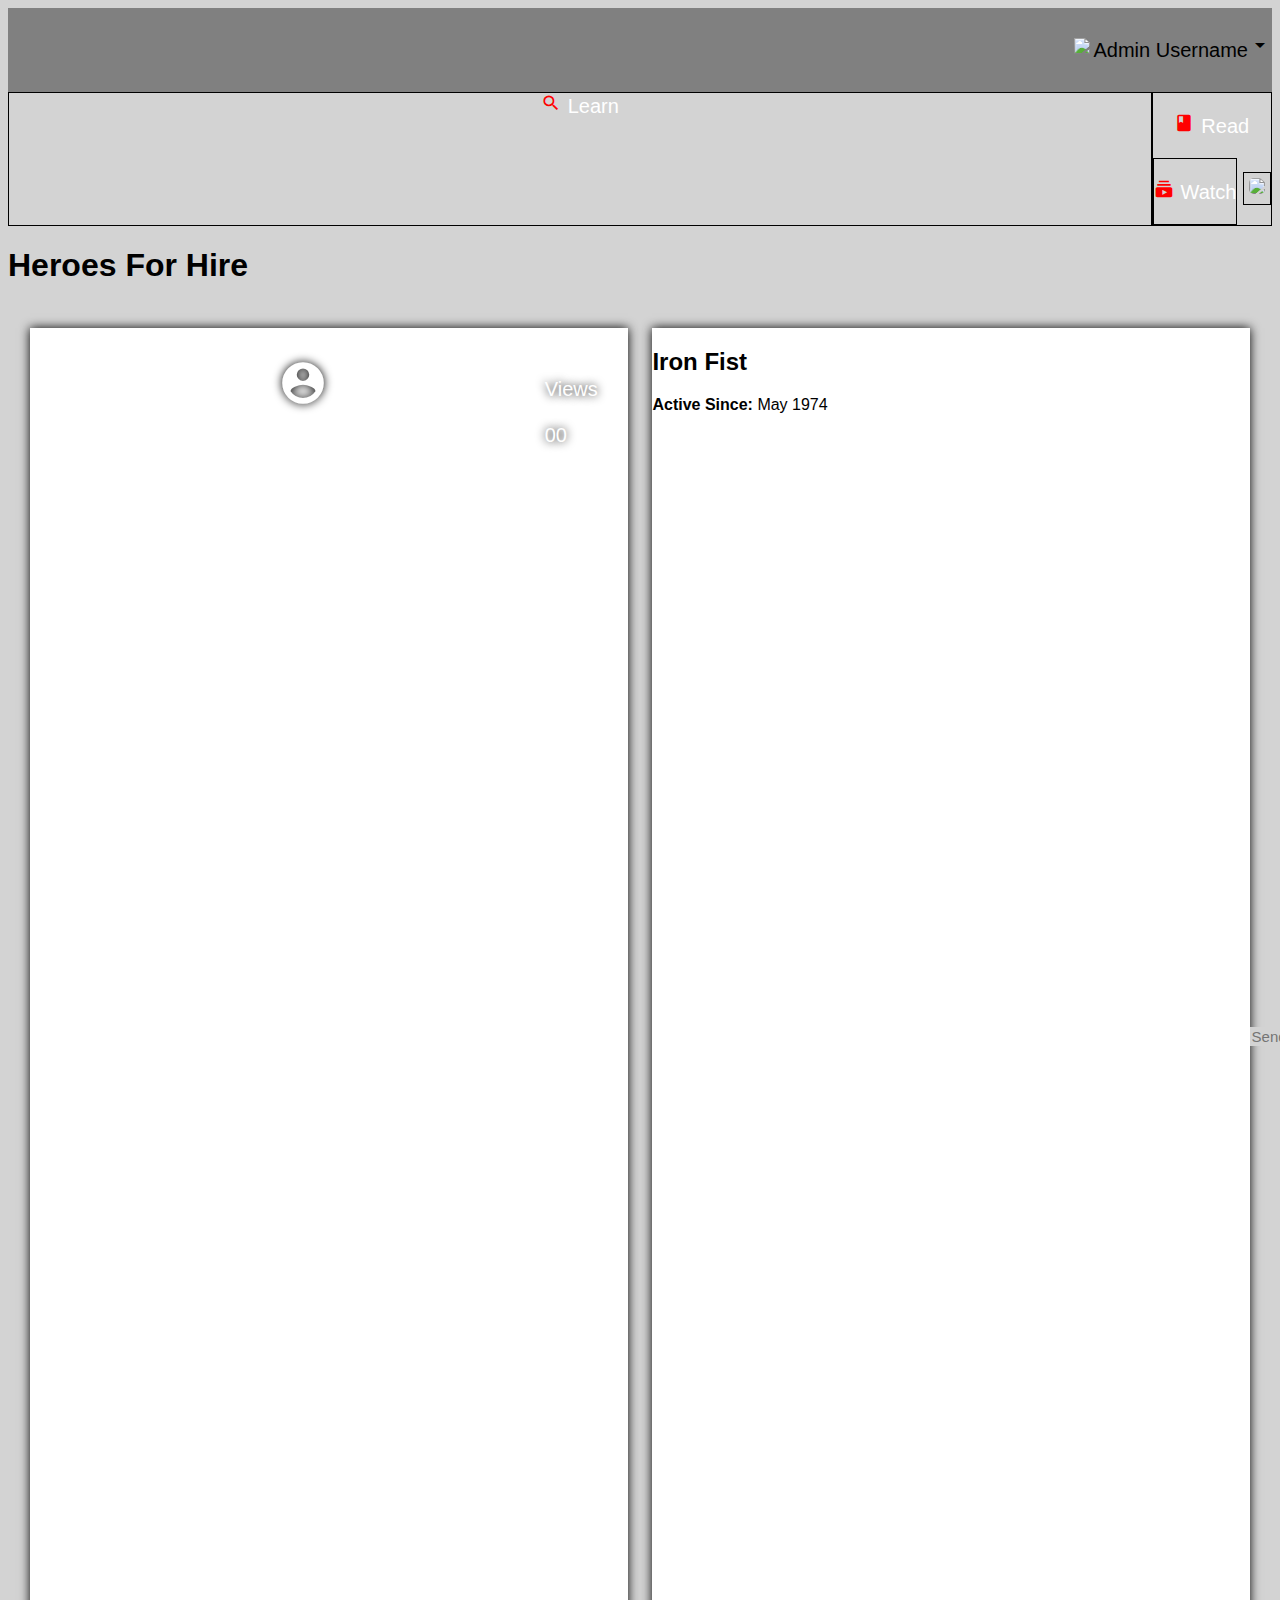
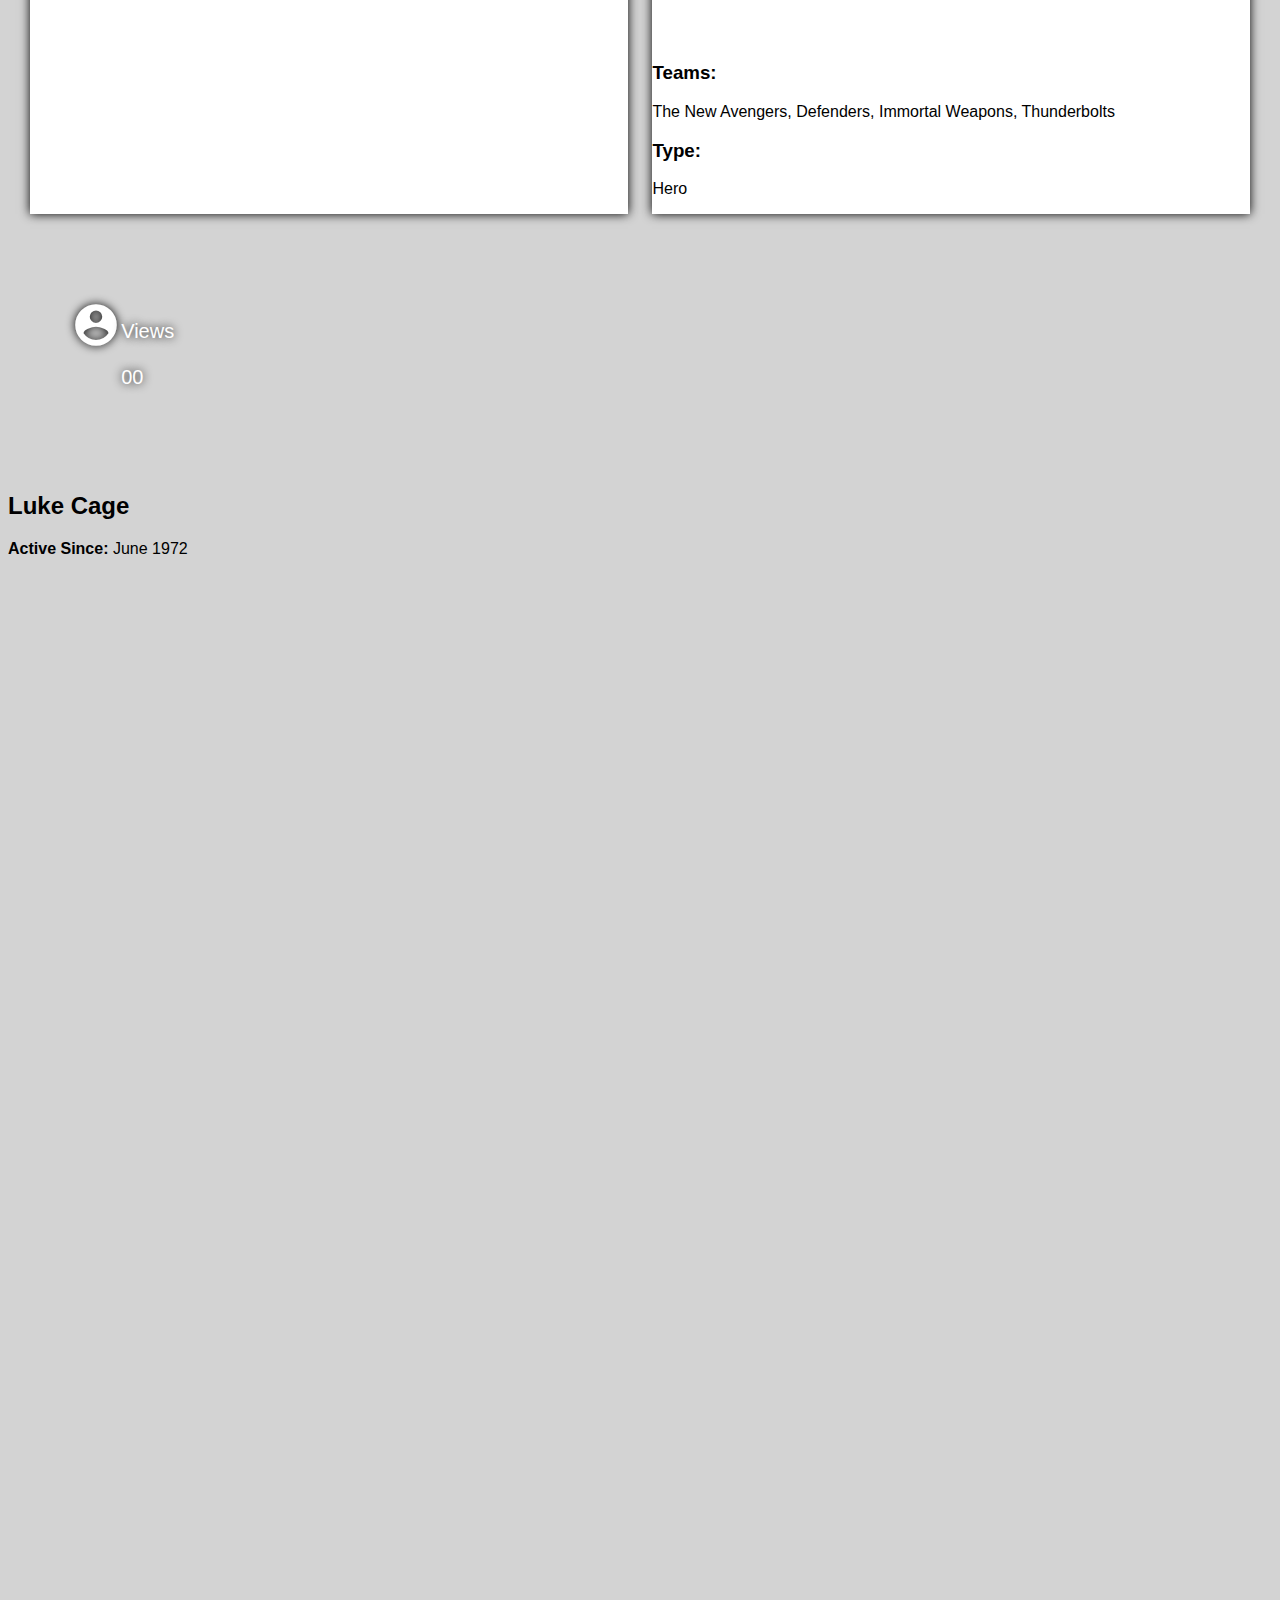
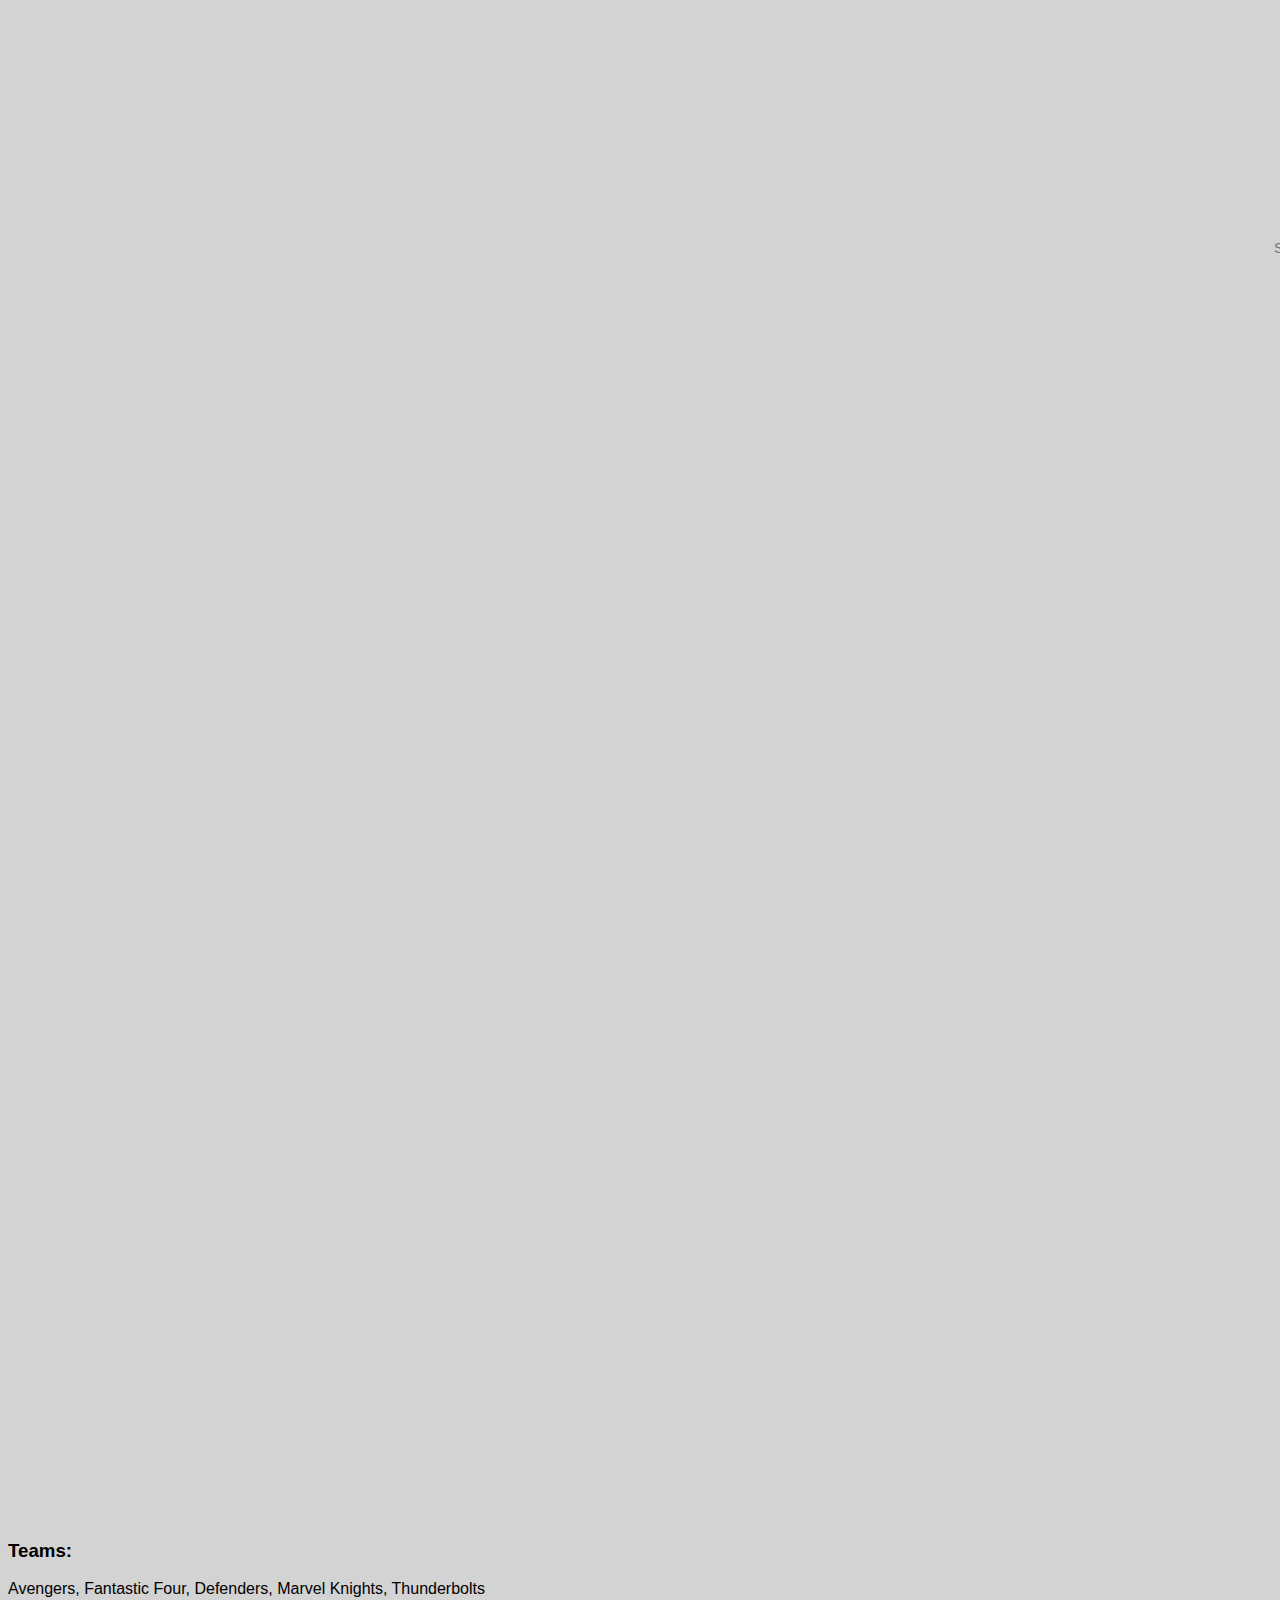
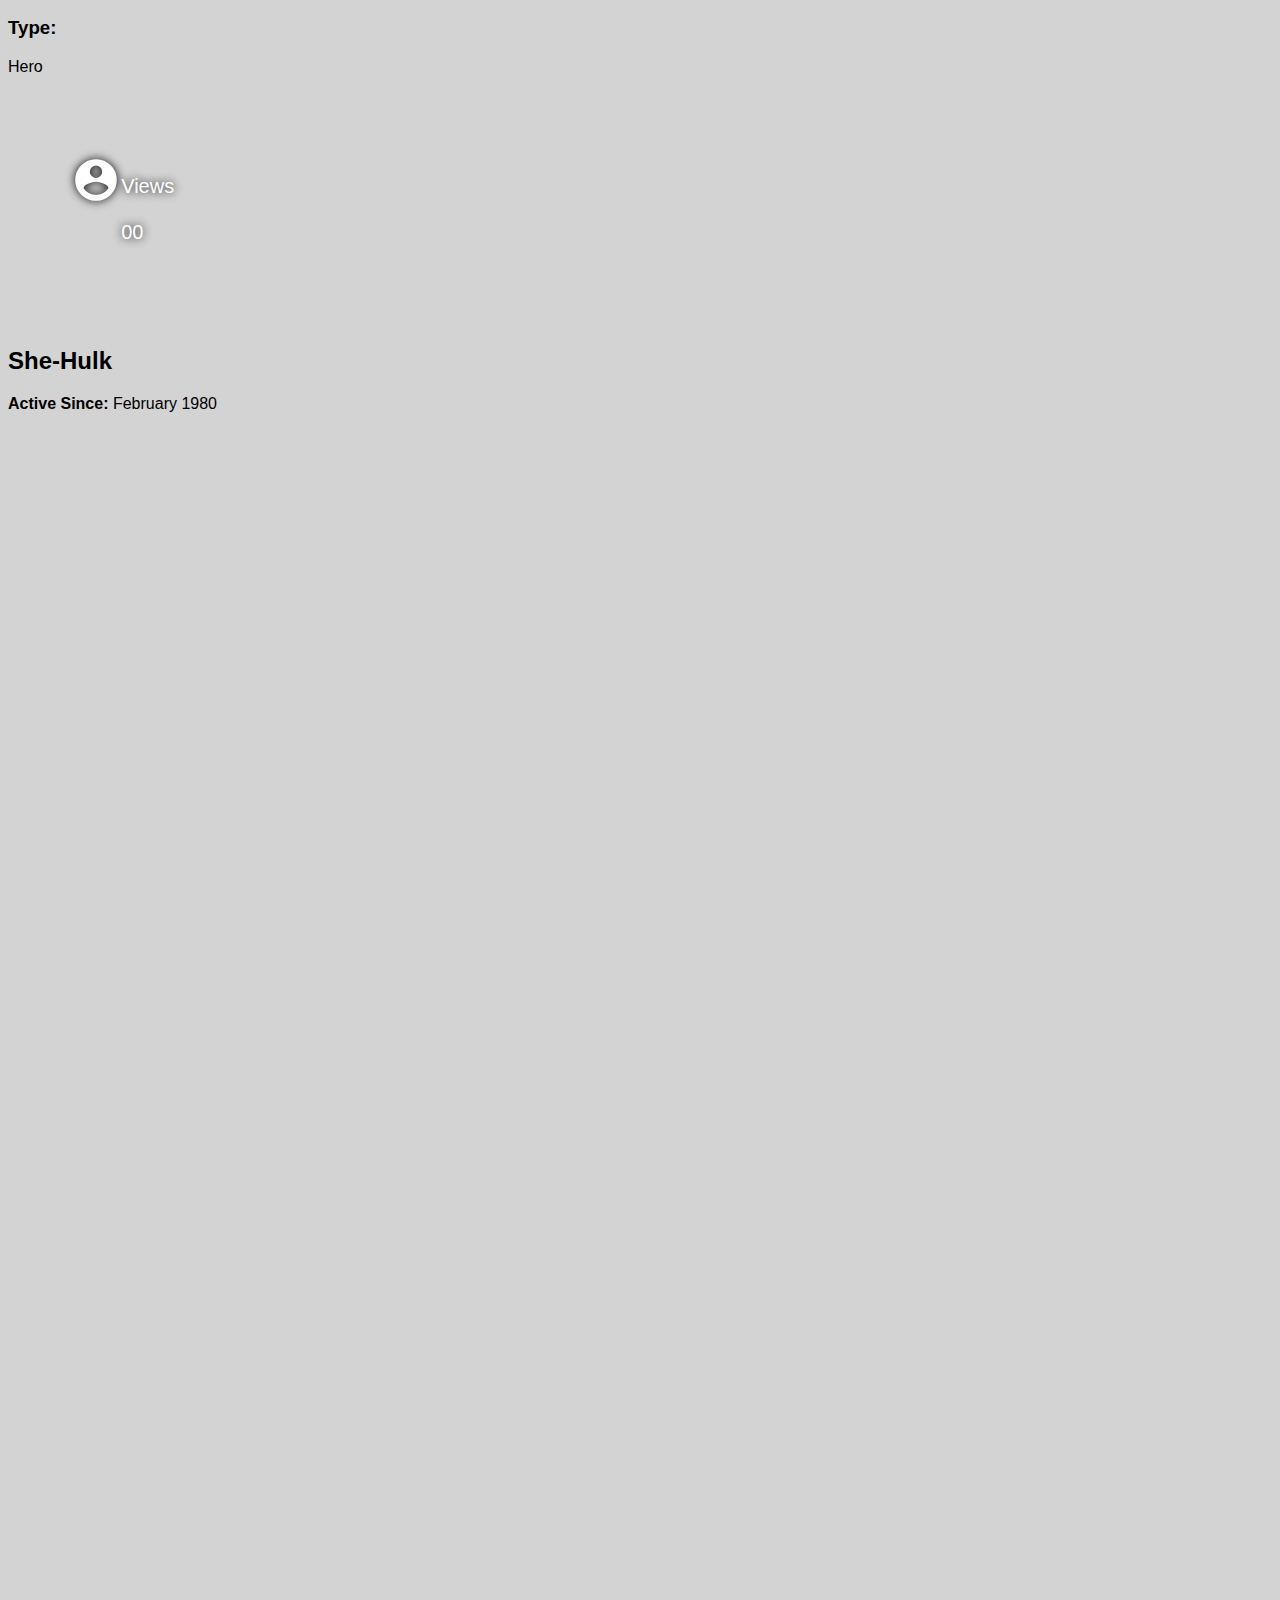
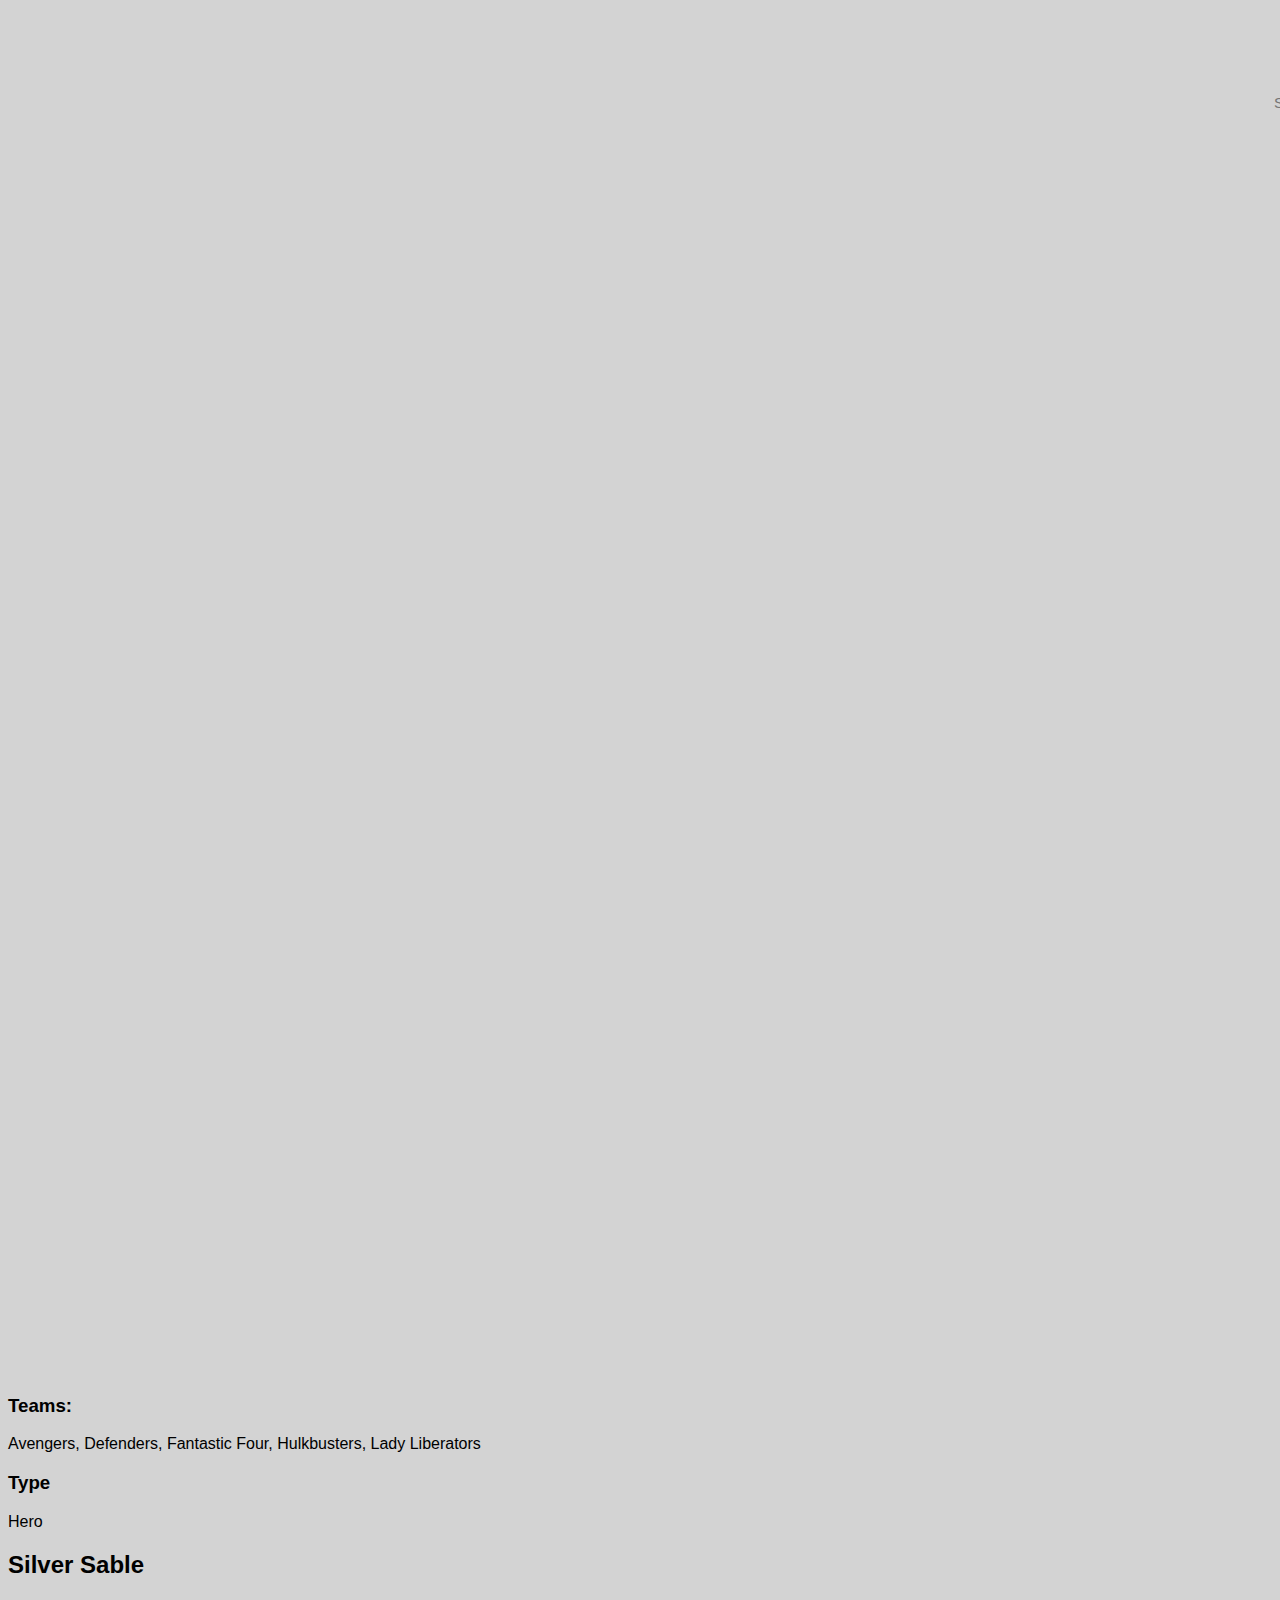
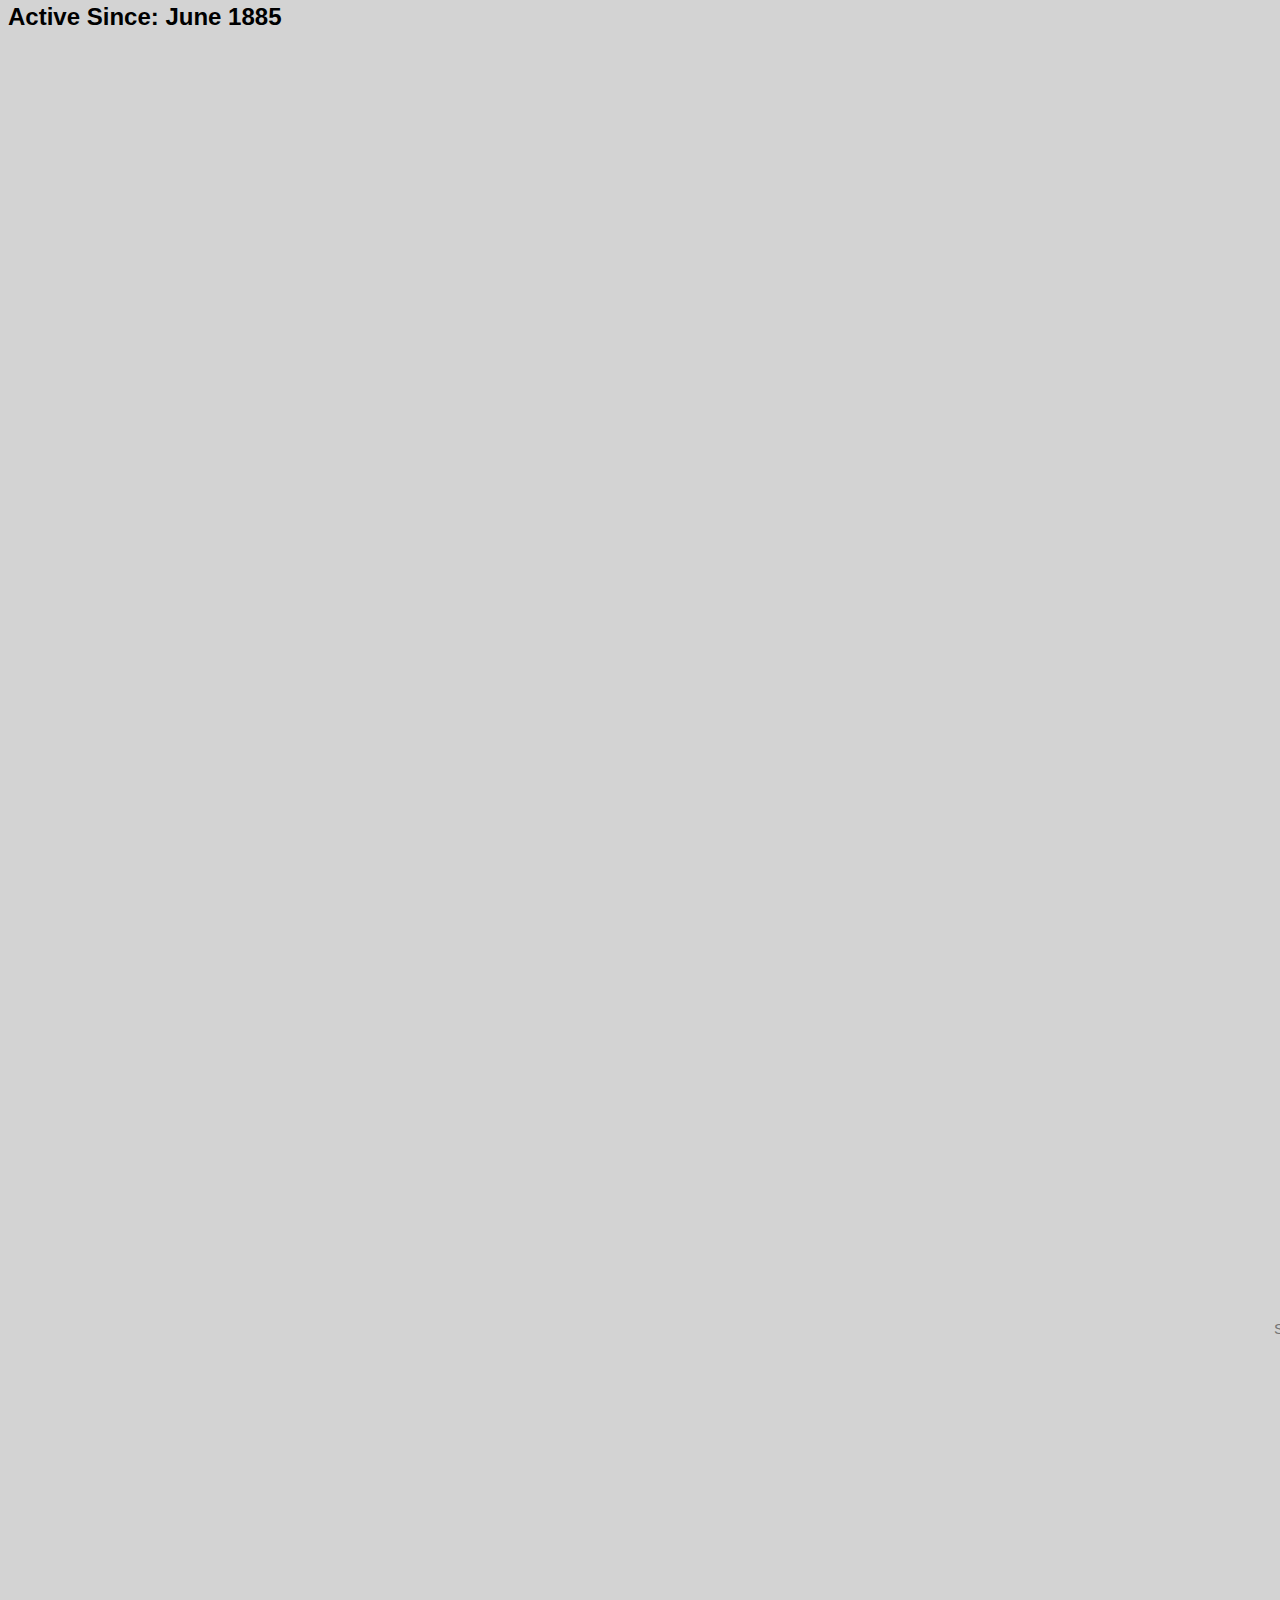
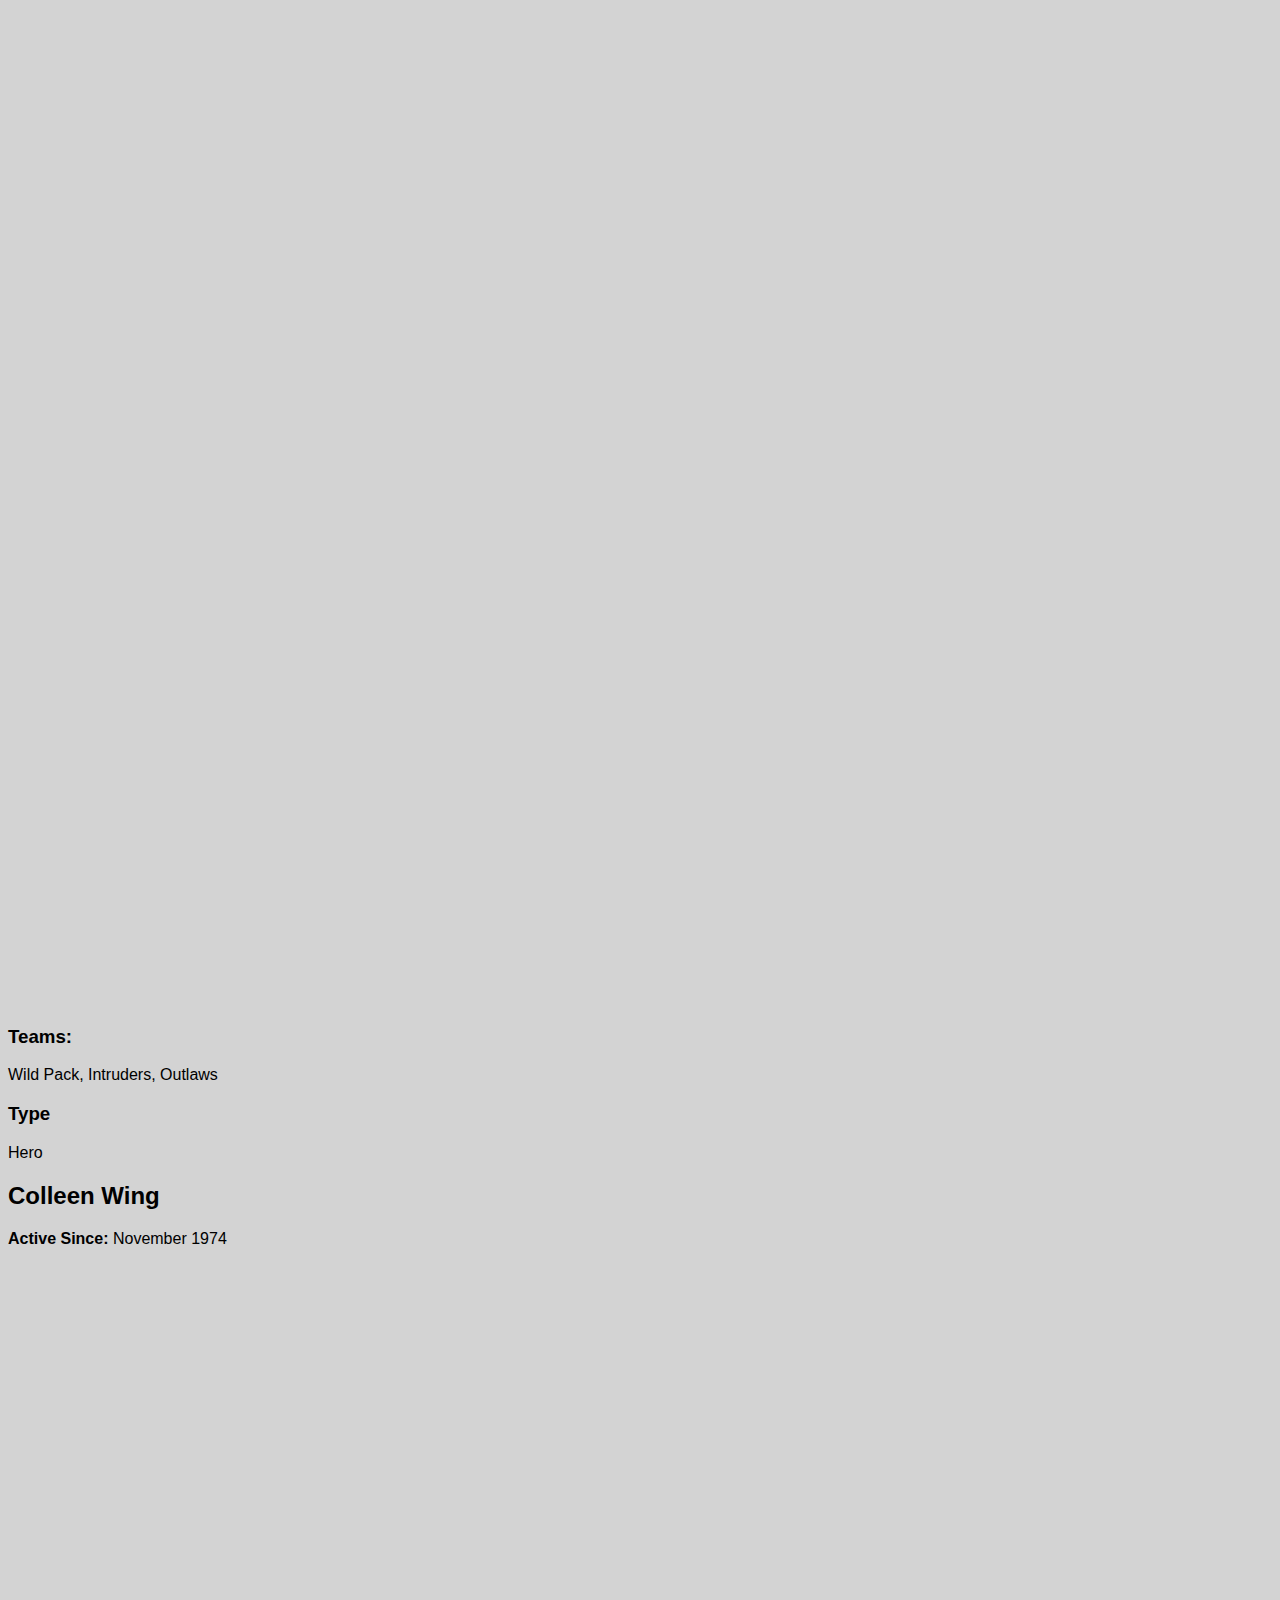
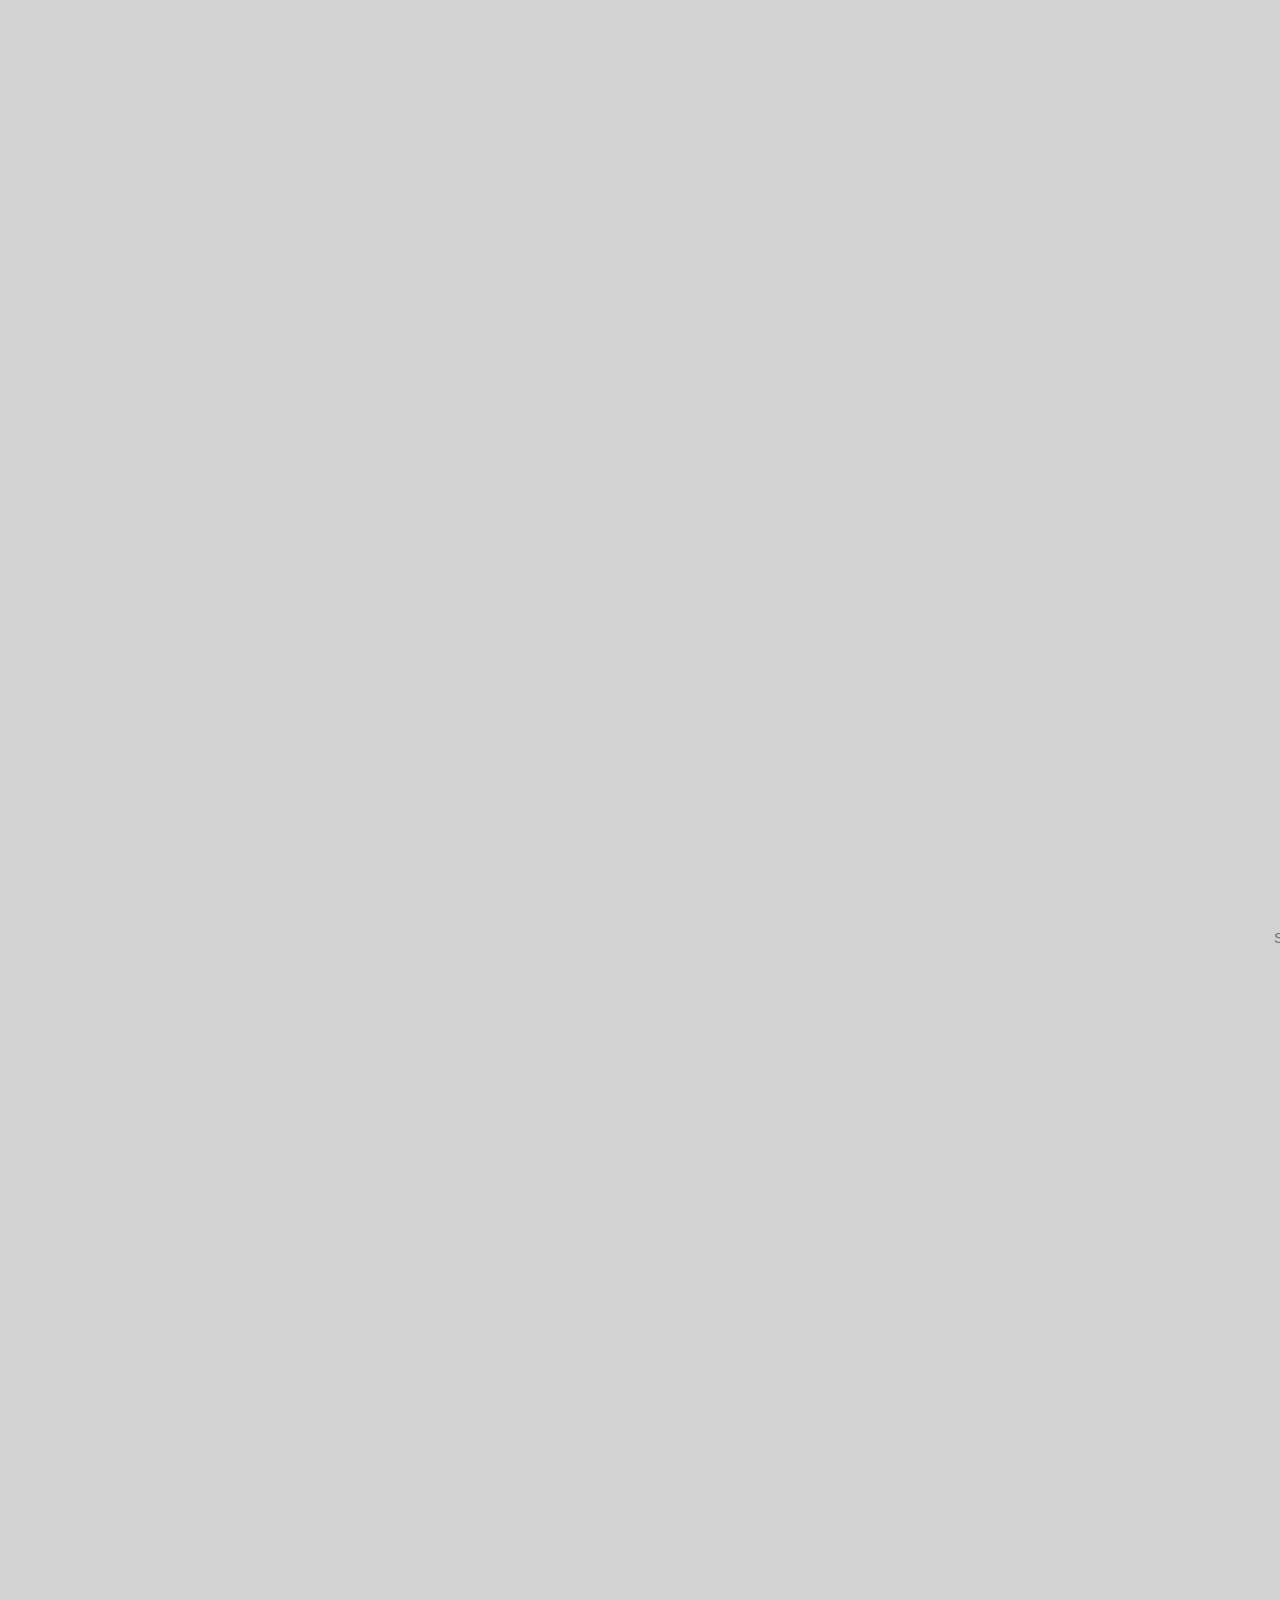
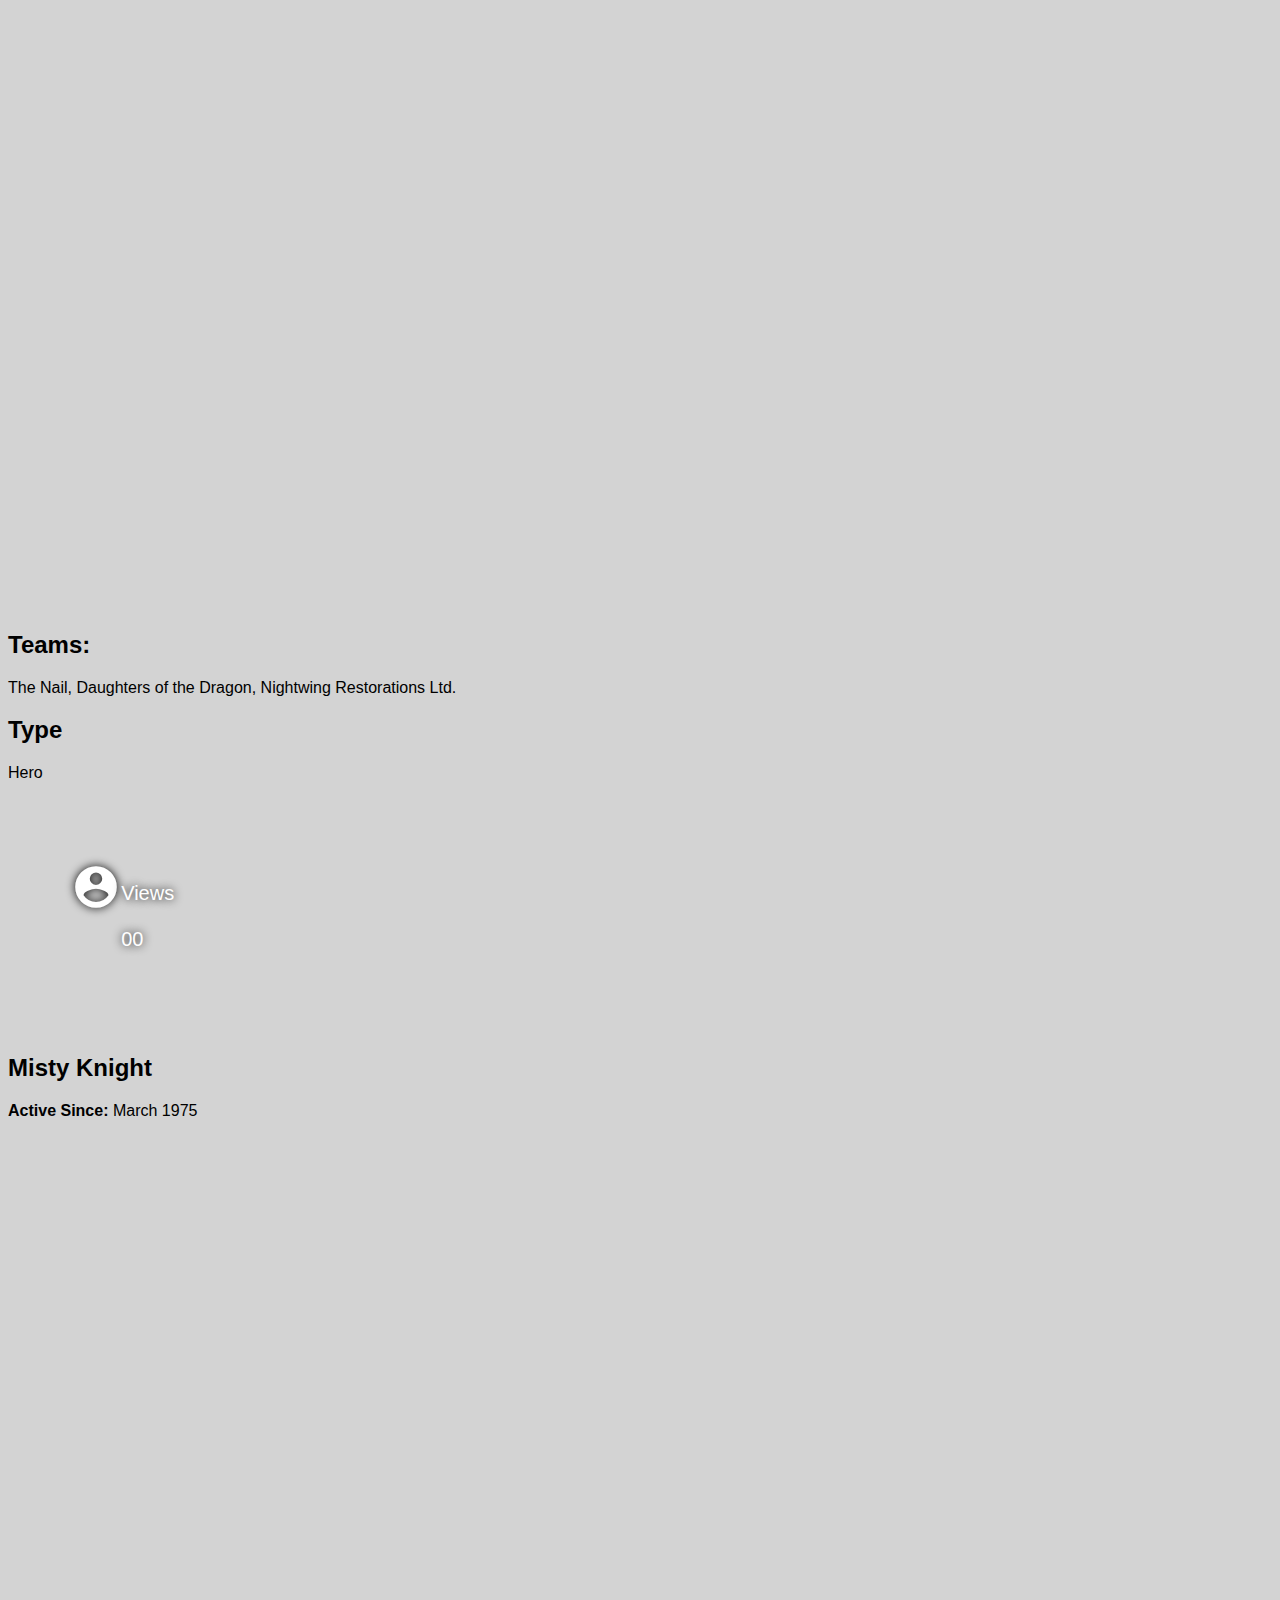
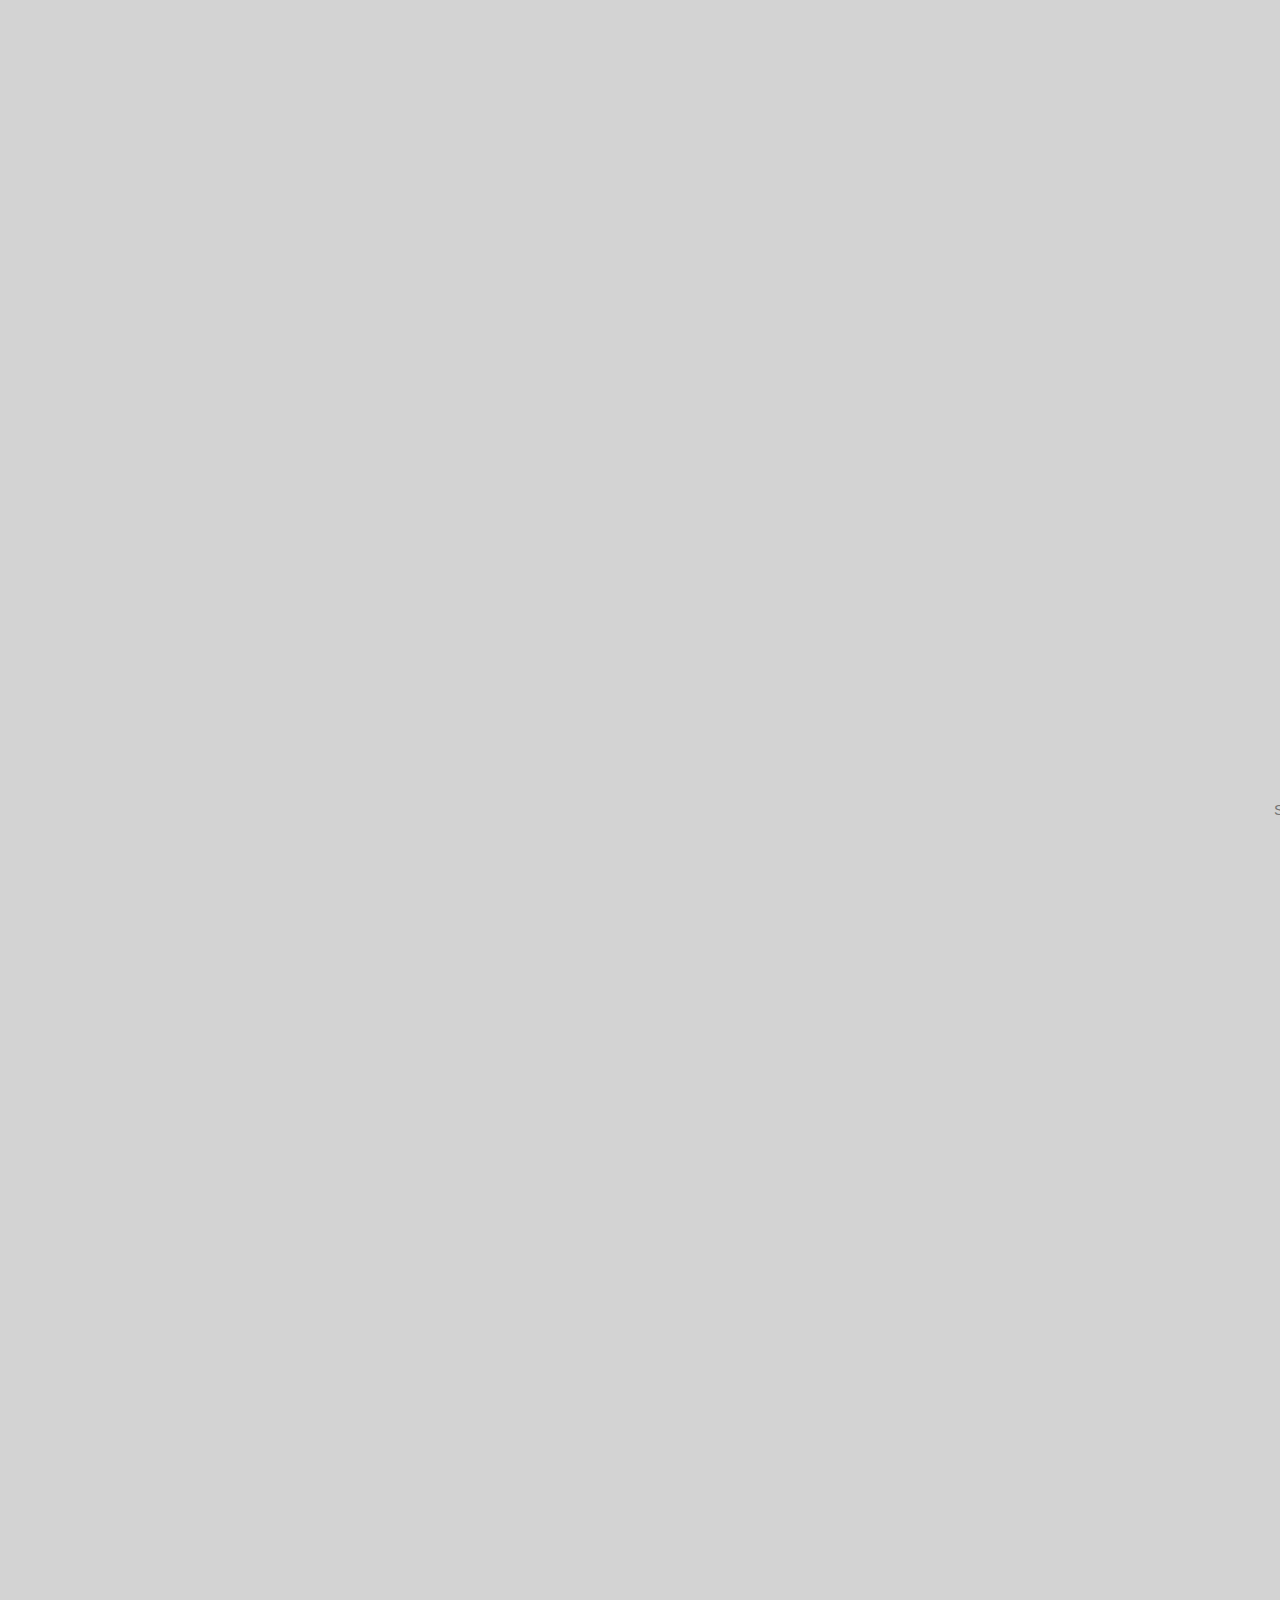
==== src/index.html @ 6de39dd6 "Normalize site." ====
<!DOCTYPE html>
<html lang="en" dir="ltr">

<head>
  <link rel="stylesheet" type="text/css" href="styles.css">
  <meta charset="utf-8">
  <meta name="viewport" content="width=device-width, inital-scale=1">
<link rel="stylesheet" type="text/css" href="normalize.css">
<link rel="stylesheet" href="https://fonts.googleapis.com/icon?family=Material+Icons">
</head>
<header>
  <div class="admin">
   <p><img src="assets/thundercats-logo.jpeg">Admin Username<i class="material-icons">&#xe5c5;</i></p>
  </div>
<body>
  <div class="navbar">
    <div class="learn">
     <a><i class="material-icons">&#xe8b6;</i>Learn</p>
   </div>
      </<div>
        <div class="read">
        <p><i class="material-icons">&#xe865;</i>Read</p>

      <div class="watch">
   <p><i class="material-icons">&#xe064;</i>Watch</p>
 </div>
      <div class="nav-icon">
        <img src="assets/thundercats-logo.jpeg">
    </div>
  </header>
  <div>
  <h1>Heroes For Hire</h1>
  </div>
  <div class="character-profiles">
    <div class="iron-fist">
      <div class="character-pictures" id="iron-fist-pic">
        <a href="https://www.marvel.com/characters/iron-fist-danny-rand/in-comics" target="_blank"><i class="material-icons">&#xe853;</i></a>
        <p class="views">Views<br></br>00</p>
      </div>
      </div>
      <div class="character-info">
        <p class="character-names"><h2>Iron Fist</h2></p>
          <p class="active"><b>Active Since: </b>May 1974</p>
        <input class="user-input" type="text" placeholder="Send an inquiry.">
        <p class="teams"><h3>Teams:</h3>The New Avengers, Defenders, Immortal Weapons, Thunderbolts</p>
        <p class="power-level"><h3>Type:</h3>Hero</p>
      </div>
      </div>
    </div>
 <div class="lion-0">
   <div class="character-pictures">
     <a href="https://www.marvel.com/characters/luke-cage/in-comics" target="_blank"><i class="material-icons">&#xe853;</i></a>
     <p class="views">Views<br></br>00</p>
   </div>
   <div class="character-info">
   <p class="character-names"><h2>Luke Cage</h2></p>
<p class="active"><b>Active Since: </b>June 1972</p>
   <input class="user-input" type="text" placeholder="Send an inquiry.">
   <p class="teams"><h3>Teams:</h3>Avengers, Fantastic Four, Defenders, Marvel Knights, Thunderbolts</p>
   <p class="power-level"><h3>Type:</h3>Hero</p>
 </div>
      </div>
      <div class="she-hulk">
           <div class="character-pictures">
             <a href="https://www.marvel.com/characters/she-hulk-jennifer-walters/in-comics" target="_blank"><i class="material-icons">&#xe853;</i></a>
             <p class="views">Views<br></br>00</p>
           </div>
         </div>
             <div>
               <p class="character-names"><h2>She-Hulk</h2>
               <p class="active"><b>Active Since: </b>February 1980</p>
               <input class="user-input" type="text" placeholder="Send an inquiry.">
               <p class="teams"><h3>Teams:</h3>Avengers, Defenders, Fantastic Four, Hulkbusters, Lady Liberators</p>
               <p class="power-level"><h3>Type</h3>Hero</p>
             </div>
         </div>
         <div>
        <p class="character-names"><h2>Silver Sable<h2></p>
        <p class="active"><b>Active Since: </b>June 1885</p>
        <input class="user-input" type="text" placeholder="Send an inquiry.">
        <p class="teams"><h3>Teams:</h3>Wild Pack, Intruders, Outlaws</p>
        <p class="power-level"><h3>Type</h3>Hero</p>
      </div>
      <div>
     <p class="character-names"><h2>Colleen Wing</h2></p>
     <p class="active"><b>Active Since: </b>November 1974</p>
     <input class="user-input" type="text" placeholder="Send an inquiry.">
     <p class="teams"><h2>Teams:</h2>The Nail, Daughters of the Dragon, Nightwing Restorations Ltd.</p>
     <p class="power-level"><h2>Type</h2>Hero</p>
   </div>
         </div>
         <div class="misty-knight">
           <div class="character-pictures">
             <a href="https://www.marvel.com/characters/misty-knight/in-comics" target="_blank"><i class="material-icons">&#xe853;</i></a>
             <p class="views">Views<br></br>00</p>
           </div>
           <div>
       <p class="character-names"><h2>Misty Knight</h2></p>
       <p class="active"><b>Active Since: </b>March 1975</p>
       <input class="user-input" type="text" placeholder="Send an inquiry.">
       <p class="teams"><h3>Teams:</h3>Defenders, Daughters of the Dragon, New York City Police Department</p>
       <p class="power-level"><h3>Power Level:</h3><br></br>100</p>
     </div>
         </div>
         <div class="moon-knight">
           <div class="character-pictures">
             <a href="https://www.marvel.com/characters/moon-knight-marc-spector/in-comics" target="_blank"> <i class="material-icons">&#xe853;</i></a>
             <p class="views">Views<br></br>00</p>
           </div>
           <div>
       <p class="character-names"><h2>Moon Knight<h2></p>
       <p class="active"><b>Active Since: </b>August 1975</p>
       <input class="user-input" type="text" placeholder="Send an inquiry.">
       <p class="teams"><b>Teams:</b><br></br>Avengers, West Coast Avengers, Defenders, Marvel Knights, Secret Avengers</p>
       <p class="power-level"><h3>Power Level:</h3>Hero</p>
     </div>
         </div>
         <div class="punisher">
           <div class="character-pictures">
             <a href="https://www.marvel.com/characters/punisher-frank-castle/in-comics" target="_blank"> <i class="material-icons">&#xe853;</i></a>
             <p class="views">Views<br></br>00</p>
           </div>
           <div>
        <p class="character-names"><h2>Punisher</h2></p>
        <p class="active"><h2>Active Since: </h2>February 1974</p>
        <input class="user-input" type="text" placeholder="Send an inquiry.">
        <p class="teams"><h2>Teams:</h2>Secret Defenders, Thunderbolts, Sacage Avengers, Code Red</p>
        <p class="power-level"><h2>Power Level:</h2>100</p>
      </div>
         </div>
       </div>
</body>
</html>
---- src/styles.css ----
@media screen and (max-width:700px){


  .admin p {
    text-align: center;
    flex-direction: row;
    align-items: center;
    flex-grow: 1;
    width: 100%;
    display: inline-block;
  }

  .navbar {
    flex-wrap: wrap;
    flex-direction: column;
    justify-content: space-around;
  }




  .nav-icon {
    display: hidden;
    display: img ()
  }

  .nav-icon img {
    display: none;
  }

  .nav-icon div {
    display: hidden;
  }

  .navbar .material-icons {
    flex-grow: 1;
    color: red;
    text-shadow: 0px 0px 7px black;
    font-size: 100%;
  }

  .learn {
    display: flex;
    flex-wrap: wrap;
    flex:1;
    font-size: auto;
  }
  .read {
    display: flex;
    flex-wrap: wrap;
    flex:1;
    font-size: auto;
  }

  .watch {
    display: flex;
    flex-wrap: wrap;
    flex:1;
    font-size: auto;
  }

  .hero-profiles {
    flex-wrap: wrap;
    flex-direction: column;
    justify-content: space-around;
  }

  .hero-profiles div {
    margin-bottom: 10px;
  }
}

body {
  background-color: LightGray;
  font-family: "Arial";
}

.navbar {
  display: flex;
  text-align: center;
  color: white;
  width: 100%;
  flex-grow: 1;
}

.navbar div {
  border: 1px black solid;
  padding: 0;
  font-size: 20px;
  outline: 1px gray;
  display:inline-block;
  flex-grow: 1;
}

.navbar .material-icons {
  font-size: 20px;
  text-align: center;
  color:red;
}

.nav-icon img {
    height: 40px;
    width: auto;
    align-self: flex-end;
    padding: 5px;
    border-radius: 10px;
}

.admin {
  background-color: gray;
  color: black;
  padding-bottom: 10px;
  padding-top: 5px;
  font-size: 20px;
  text-align: right;
  width: 100%;
  flex-grow: 1;
}

.admin div {
  display: inline-block;
  text-align: right;
  margin-left: auto;
  flex-direction: row;
  align-items: center;
  flex-grow: 1;
  width: 100%;
  padding: 2px;
}
.admin img {
  height: 30px;
  width: auto;
  padding: 3px;
}

.learn {
  flex: 1;
}

.learn div {
  justify-content: center;
  align-items: center;
}
.read {
  flex: 1;
}

.watch {
  flex: 1;
}

.nav-icon {
  flex: 4;
}

.navbar i {
  font-size: 15px;
  padding-right: 7px;
}

.navbar div.hover {
  background-color: #ddd;
  color: black;
}

.navbar div.active {
  background-color: #4CAF50;
  color: white;
}

.nav-icon {
  text-align: right;
}

border: 10px black;
}

.nav-icon img {
  height: 50px;
  width: auto;
  outline: 10px solid black;
  outline-offset: -20px;
  padding: 20px;
}

.character-profiles {
  display: flex;
  justify-content: space-between;
  flex-wrap: wrap;
  padding: 10px;
}

.character-profiles div {
  background-color: white;
  justify-content: space-between;
  margin: 1%;
  flex-basis: 20%;
  flex-grow: 1;
  box-shadow: 0px 0px 10px black;
}

.character-pictures {
  background-repeat: no-repeat;
  background-size: cover;
  display: flex;
  color: white;
  text-shadow: none;
  margin: 0;
  padding: 5%;
  box-shadow: none;
}

.character-pictures .material-icons {
  color: white;
  flex-grow: 1;
  flex-shrink: 1;
  text-shadow: 0px 0px 10px black;
  font-size: 50px;
  flex-grow: 1;
  font-size: 50px;
}

.views {
  justify-content: flex-end;
  color: white;
  text-shadow: 0px 0px 10px black;
  font-size: 20px;
}

.user-input {
  margin: 100%;
  width: 50px;
  flex-grow: 1;
  flex-shrink: 1;
  font-size: 15px;
  background-color: LightGray;
  color: DarkGray;
  border: none;
}

.iron-fist .character-pictures {
  background-image: url(assets/mumm-ra.jpg);
  margin: 0;
  box-shadow: none;
}

.iron-fist .character-info {
margin: 0;
padding: 5%;
box-shadow: none;
}

.lion-o .character-profiles {
  background-image: url(assets/cheetara.jpg)
  box-shadow: none;
  margin: 0;
  padding: 5%;
}

.lion-o .character-info {
margin: 0;
padding: 5%;
box-shadow: none;
}

.she-hulk .character-pictures {
  background-image: url(assets/slithe.jpg);
  box-shadow: none;
  margin: 0;
}

.she-hulk .character-info {
  margin: 0;
  padding: 5%;
  box-shadow: none;
}

.silver-sable .character-pictures {
  background-image: url(assets/jackalman.jpg);
  box-shadow: none;
  margin: 0;
}

.silver-sable .character-info {
  margin: 0;
  padding: 5%;
  box-shadow: none;
}


.colleen-wing .character-pictures {
  background-image: url(source-images/colleen_wing.jpg);
  margin: 0;
  box-shadow: none;
}

.colleen-wing .character-info {
  margin: 0;
  padding: 5%;
  box-shadow: none;
}

.misty-knight .character-pictures {
  background-image: url(source-images/misty_knight.jpg);
  margin: 0;
  box-shadow: none;
}

.misty-knight .character-info {
  margin: 0;
  padding: 5%;
  box-shadow: none;
}

.moon-knight .character-pictures {
  background-image: url(source-images/moon_knight.jpeg);
  margin: 0;
  box-shadow: none;
}

.moon-knight .character-info {
  margin: 0;
  padding: 5%;
  box-shadow: none;
}

.punisher .character-pictures {
  background-image: url(source-images/the_punisher.jpg);
  margin: 0;
  box-shadow: none;
}

.punisher .character-info {
  margin: 0;
  padding: 5%;
  box-shadow: none;
}
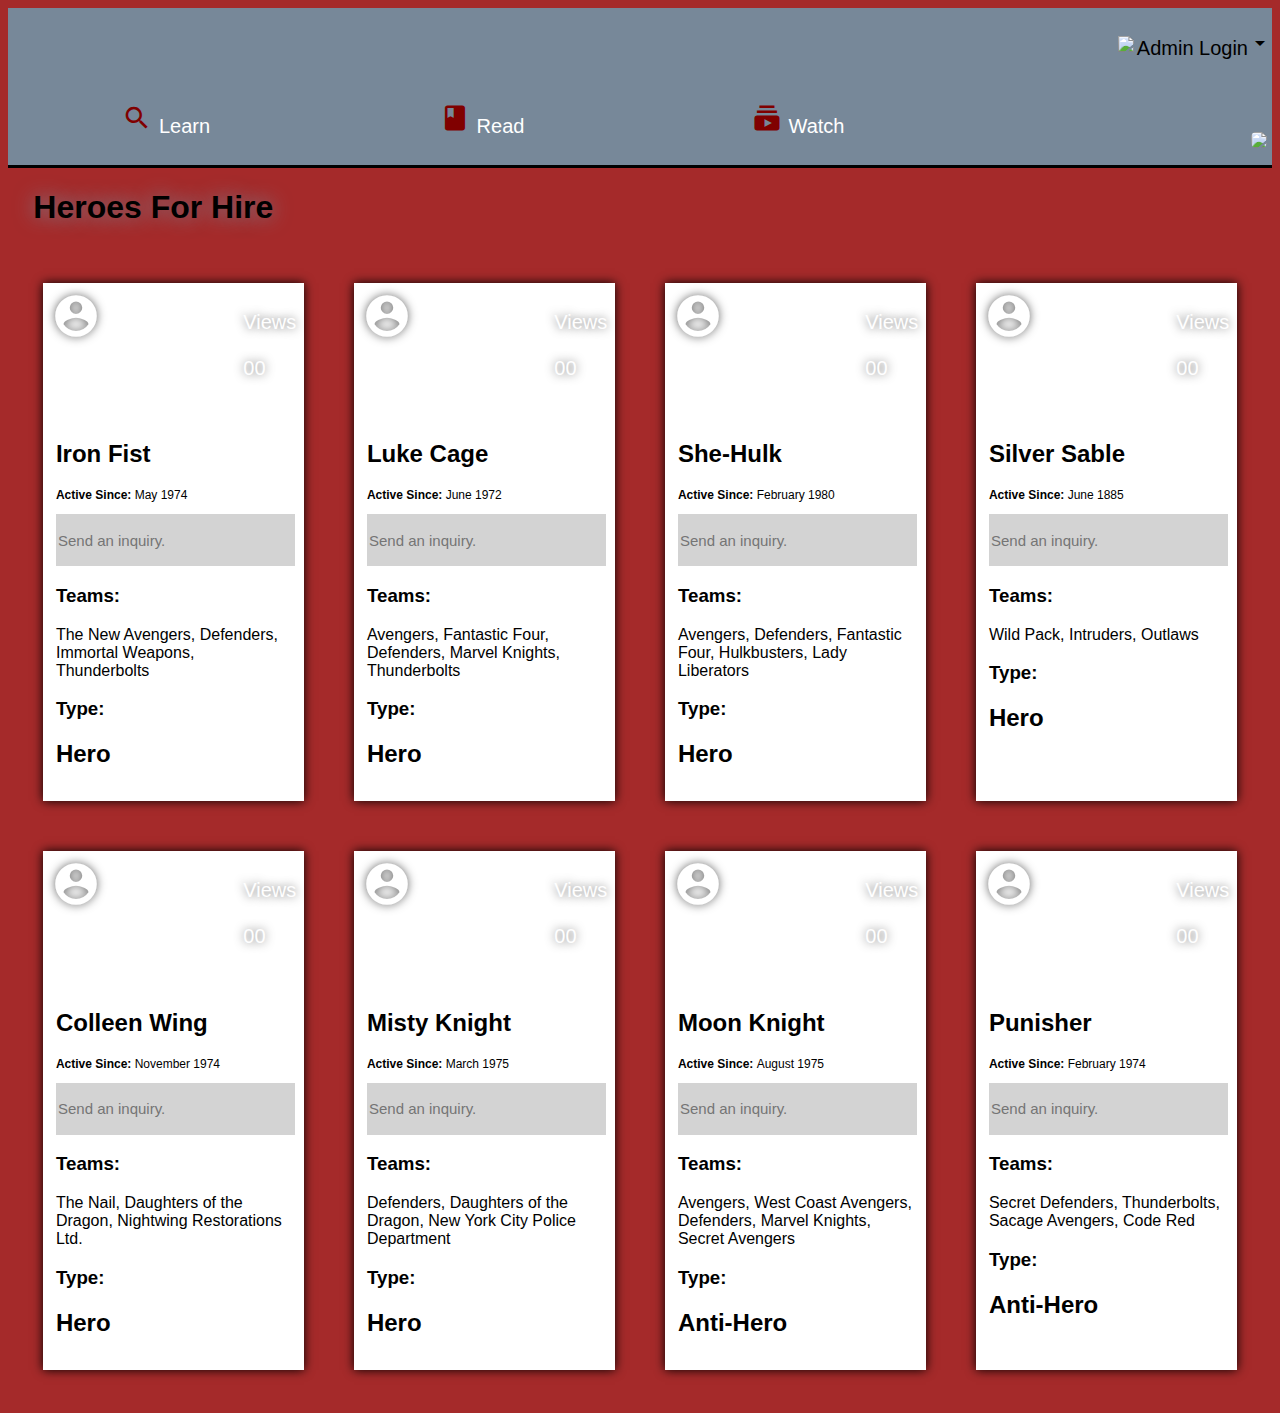
==== commit 2945cf50: "Refactor css" ====
--- a/src/index.html
+++ b/src/index.html
@@ -1,133 +1,141 @@
 <!DOCTYPE html>
 <html lang="en" dir="ltr">
+  <head>
+    <link rel="stylesheet" type="text/css" href="normalize.css">
+    <link rel="stylesheet" type="text/css" href="styles.css">
+    <meta charset="utf-8">
+    <meta name="viewport" content="width=device-width, inital-scale=1">
+    <link rel="stylesheet" href="https://fonts.googleapis.com/icon?family=Material+Icons">
+  </head>
 
-<head>
-  <link rel="stylesheet" type="text/css" href="styles.css">
-  <meta charset="utf-8">
-  <meta name="viewport" content="width=device-width, inital-scale=1">
-<link rel="stylesheet" type="text/css" href="normalize.css">
-<link rel="stylesheet" href="https://fonts.googleapis.com/icon?family=Material+Icons">
-</head>
 <header>
   <div class="admin">
-   <p><img src="assets/thundercats-logo.jpeg">Admin Username<i class="material-icons">&#xe5c5;</i></p>
+    <p><img src="source-images/S.H.I.E.L.D._logo_NEW.png"><a href="https://www.marvel.com/signin" target="_blank" style="color: black; text-decoration: none">Admin Login</a><i class="material-icons">&#xe5c5;</i></p>
   </div>
 <body>
   <div class="navbar">
     <div class="learn">
-     <a><i class="material-icons">&#xe8b6;</i>Learn</p>
-   </div>
-      </<div>
-        <div class="read">
-        <p><i class="material-icons">&#xe865;</i>Read</p>
-
-      <div class="watch">
-   <p><i class="material-icons">&#xe064;</i>Watch</p>
- </div>
-      <div class="nav-icon">
-        <img src="assets/thundercats-logo.jpeg">
+      <p><i class="material-icons">&#xe8b6;</i><a href="https://www.marvel.com/characters" target="_blank" style="color: white; text-decoration: none">Learn</a></p>
     </div>
-  </header>
+    <div class="read">
+      <p><i class="material-icons">&#xe865;</i><a href="https://www.marvel.com/comics" target="_blank" style="color: white; text-decoration: none">Read</a></p>
+    </div>
+    <div class="watch">
+      <p><i  class="material-icons">&#xe064;</i><a href="https://www.youtube.com/watch?v=her22k5s0ZM&list=PLK5HARgNfgj-PrPFWJ18sMP1ikSvKP8IW" target="_blank" style="color: white; text-decoration: none">Watch</a></p>
+    </div>
+    <div class="nav-icon">
+      <img src="source-images/shield_name.jpg">
+    </div>
+  </div>
+</header>
   <div>
   <h1>Heroes For Hire</h1>
   </div>
-  <div class="character-profiles">
+  <div class="hero-profiles">
     <div class="iron-fist">
-      <div class="character-pictures" id="iron-fist-pic">
+      <div class="hero-pictures" id="iron-fist-pic">
         <a href="https://www.marvel.com/characters/iron-fist-danny-rand/in-comics" target="_blank"><i class="material-icons">&#xe853;</i></a>
         <p class="views">Views<br></br>00</p>
       </div>
-      </div>
-      <div class="character-info">
-        <p class="character-names"><h2>Iron Fist</h2></p>
-          <p class="active"><b>Active Since: </b>May 1974</p>
+      <div class="hero-info">
+        <p class="hero-names"><h2>Iron Fist</h2></p>
+        <p class="active"><b>Active Since: </b>May 1974</p>
         <input class="user-input" type="text" placeholder="Send an inquiry.">
         <p class="teams"><h3>Teams:</h3>The New Avengers, Defenders, Immortal Weapons, Thunderbolts</p>
-        <p class="power-level"><h3>Type:</h3>Hero</p>
-      </div>
+        <p class="power-level"><h3>Type:</h3><h2>Hero</h2></p>
       </div>
     </div>
- <div class="lion-0">
-   <div class="character-pictures">
-     <a href="https://www.marvel.com/characters/luke-cage/in-comics" target="_blank"><i class="material-icons">&#xe853;</i></a>
-     <p class="views">Views<br></br>00</p>
-   </div>
-   <div class="character-info">
-   <p class="character-names"><h2>Luke Cage</h2></p>
-<p class="active"><b>Active Since: </b>June 1972</p>
-   <input class="user-input" type="text" placeholder="Send an inquiry.">
-   <p class="teams"><h3>Teams:</h3>Avengers, Fantastic Four, Defenders, Marvel Knights, Thunderbolts</p>
-   <p class="power-level"><h3>Type:</h3>Hero</p>
- </div>
+    <div class="luke-cage">
+      <div class="hero-pictures">
+        <a href="https://www.marvel.com/characters/luke-cage/in-comics" target="_blank"><i class="material-icons">&#xe853;</i></a>
+        <p class="views">Views<br></br>00</p>
       </div>
-      <div class="she-hulk">
-           <div class="character-pictures">
-             <a href="https://www.marvel.com/characters/she-hulk-jennifer-walters/in-comics" target="_blank"><i class="material-icons">&#xe853;</i></a>
-             <p class="views">Views<br></br>00</p>
-           </div>
-         </div>
-             <div>
-               <p class="character-names"><h2>She-Hulk</h2>
-               <p class="active"><b>Active Since: </b>February 1980</p>
-               <input class="user-input" type="text" placeholder="Send an inquiry.">
-               <p class="teams"><h3>Teams:</h3>Avengers, Defenders, Fantastic Four, Hulkbusters, Lady Liberators</p>
-               <p class="power-level"><h3>Type</h3>Hero</p>
-             </div>
-         </div>
-         <div>
-        <p class="character-names"><h2>Silver Sable<h2></p>
+      <div class="hero-info">
+        <p class="hero-names"><h2>Luke Cage</h2></p>
+        <p class="active"><b>Active Since: </b>June 1972</p>
+        <input class="user-input" type="text" placeholder="Send an inquiry.">
+        <p class="teams"><h3>Teams:</h3>Avengers, Fantastic Four, Defenders, Marvel Knights, Thunderbolts</p>
+        <p class="power-level"><h3>Type:</h3><h2>Hero</h2></p>
+      </div>
+    </div>
+    <div class="she-hulk">
+      <div class="hero-pictures">
+        <a href="https://www.marvel.com/characters/she-hulk-jennifer-walters/in-comics" target="_blank"><i class="material-icons">&#xe853;</i></a>
+        <p class="views">Views<br></br>00</p>
+      </div>
+      <div class="hero-info">
+        <p class="hero-names"><h2>She-Hulk</h2>
+        <p class="active"><b>Active Since: </b>February 1980</p>
+        <input class="user-input" type="text" placeholder="Send an inquiry.">
+        <p class="teams"><h3>Teams:</h3>Avengers, Defenders, Fantastic Four, Hulkbusters, Lady Liberators</p>
+        <p class="power-level"><h3>Type:</h3><h2>Hero</h2></p>
+      </div>
+    </div>
+    <div class="silver-sable">
+      <div class="hero-pictures">
+        <a href="https://www.marvel.com/characters/colleen-wing/in-comics" target="_blank"><i class="material-icons">&#xe853;</i></a>
+        <p class="views">Views<br></br>00</p>
+      </div>
+      <div class="hero-info">
+        <p class="hero-names"><h2>Silver Sable</h2></p>
         <p class="active"><b>Active Since: </b>June 1885</p>
         <input class="user-input" type="text" placeholder="Send an inquiry.">
         <p class="teams"><h3>Teams:</h3>Wild Pack, Intruders, Outlaws</p>
-        <p class="power-level"><h3>Type</h3>Hero</p>
+        <p class="power-level"><h3>Type:</h3><h2>Hero</h2></p>
       </div>
-      <div>
-     <p class="character-names"><h2>Colleen Wing</h2></p>
-     <p class="active"><b>Active Since: </b>November 1974</p>
-     <input class="user-input" type="text" placeholder="Send an inquiry.">
-     <p class="teams"><h2>Teams:</h2>The Nail, Daughters of the Dragon, Nightwing Restorations Ltd.</p>
-     <p class="power-level"><h2>Type</h2>Hero</p>
-   </div>
-         </div>
-         <div class="misty-knight">
-           <div class="character-pictures">
-             <a href="https://www.marvel.com/characters/misty-knight/in-comics" target="_blank"><i class="material-icons">&#xe853;</i></a>
-             <p class="views">Views<br></br>00</p>
-           </div>
-           <div>
-       <p class="character-names"><h2>Misty Knight</h2></p>
-       <p class="active"><b>Active Since: </b>March 1975</p>
-       <input class="user-input" type="text" placeholder="Send an inquiry.">
-       <p class="teams"><h3>Teams:</h3>Defenders, Daughters of the Dragon, New York City Police Department</p>
-       <p class="power-level"><h3>Power Level:</h3><br></br>100</p>
-     </div>
-         </div>
-         <div class="moon-knight">
-           <div class="character-pictures">
-             <a href="https://www.marvel.com/characters/moon-knight-marc-spector/in-comics" target="_blank"> <i class="material-icons">&#xe853;</i></a>
-             <p class="views">Views<br></br>00</p>
-           </div>
-           <div>
-       <p class="character-names"><h2>Moon Knight<h2></p>
-       <p class="active"><b>Active Since: </b>August 1975</p>
-       <input class="user-input" type="text" placeholder="Send an inquiry.">
-       <p class="teams"><b>Teams:</b><br></br>Avengers, West Coast Avengers, Defenders, Marvel Knights, Secret Avengers</p>
-       <p class="power-level"><h3>Power Level:</h3>Hero</p>
-     </div>
-         </div>
-         <div class="punisher">
-           <div class="character-pictures">
-             <a href="https://www.marvel.com/characters/punisher-frank-castle/in-comics" target="_blank"> <i class="material-icons">&#xe853;</i></a>
-             <p class="views">Views<br></br>00</p>
-           </div>
-           <div>
-        <p class="character-names"><h2>Punisher</h2></p>
-        <p class="active"><h2>Active Since: </h2>February 1974</p>
+    </div>
+    <div class="colleen-wing">
+      <div class="hero-pictures">
+        <a href="https://www.marvel.com/characters/colleen-wing/in-comics" target="_blank"><i class="material-icons">&#xe853;</i></a>
+        <p class="views">Views<br></br>00</p>
+      </div>
+      <div class="hero-info">
+        <p class="hero-names"><h2>Colleen Wing</h2></p>
+        <p class="active"><b>Active Since: </b>November 1974</p>
         <input class="user-input" type="text" placeholder="Send an inquiry.">
-        <p class="teams"><h2>Teams:</h2>Secret Defenders, Thunderbolts, Sacage Avengers, Code Red</p>
-        <p class="power-level"><h2>Power Level:</h2>100</p>
+        <p class="teams"><h3>Teams:</h3>The Nail, Daughters of the Dragon, Nightwing Restorations Ltd.</p>
+        <p class="power-level"><h3>Type:</h3><h2>Hero</h2></p>
       </div>
-         </div>
-       </div>
+    </div>
+    <div class="misty-knight">
+      <div class="hero-pictures">
+        <a href="https://www.marvel.com/characters/misty-knight/in-comics" target="_blank"><i class="material-icons">&#xe853;</i></a>
+        <p class="views">Views<br></br>00</p>
+      </div>
+      <div class="hero-info">
+        <p class="hero-names"><h2>Misty Knight</h2></p>
+        <p class="active"><b>Active Since: </b>March 1975</p>
+        <input class="user-input" type="text" placeholder="Send an inquiry.">
+        <p class="teams"><h3>Teams:</h3>Defenders, Daughters of the Dragon, New York City Police Department</p>
+        <p class="power-level"><h3>Type:</h3><h2>Hero</h2></p>
+      </div>
+    </div>
+    <div class="moon-knight">
+      <div class="hero-pictures">
+        <a href="https://www.marvel.com/characters/moon-knight-marc-spector/in-comics" target="_blank"> <i class="material-icons">&#xe853;</i></a>
+        <p class="views">Views<br></br>00</p>
+      </div>
+      <div class="hero-info">
+        <p class="hero-names"><h2>Moon Knight</h2></p>
+        <p class="active"><b>Active Since: </b>August 1975</p>
+        <input class="user-input" type="text" placeholder="Send an inquiry.">
+        <p class="teams"><h3>Teams:</h3>Avengers, West Coast Avengers, Defenders, Marvel Knights, Secret Avengers</p>
+        <p class="power-level"><h3>Type:</h3><h2>Anti-Hero</h2></p>
+      </div>
+    </div>
+    <div class="punisher">
+      <div class="hero-pictures">
+        <a href="https://www.marvel.com/characters/punisher-frank-castle/in-comics" target="_blank"> <i class="material-icons">&#xe853;</i></a>
+        <p class="views">Views<br></br>00</p>
+      </div>
+      <div class="hero-info">
+        <p class="hero-names"><h2>Punisher</h2></p>
+        <p class="active"><b>Active Since: </b>February 1974</p>
+        <input class="user-input" type="text" placeholder="Send an inquiry.">
+        <p class="teams"><h3>Teams:</h3>Secret Defenders, Thunderbolts, Sacage Avengers, Code Red</p>
+        <p class="power-level"><h3>Type:</h3><h2>Anti-Hero</h2></p>
+      </div>
+    </div>
+  </div>
 </body>
 </html>
--- a/src/styles.css
+++ b/src/styles.css
@@ -1,5 +1,4 @@
-@media screen and (max-width:700px){
-
+@media screen and (max-width:600px){
 
   .admin p {
     text-align: center;
@@ -14,22 +13,7 @@
     flex-wrap: wrap;
     flex-direction: column;
     justify-content: space-around;
-  }
-
-
-
-
-  .nav-icon {
-    display: hidden;
-    display: img ()
-  }
-
-  .nav-icon img {
-    display: none;
-  }
-
-  .nav-icon div {
-    display: hidden;
+    align-items: center;
   }
 
   .navbar .material-icons {
@@ -39,6 +23,27 @@
     font-size: 100%;
   }
 
+  .navbar div {
+    text-align: center;
+    flex-direction: row;
+    align-items: center;
+    flex-grow: 1;
+    width: 100%;
+    display: inline-block;
+  }
+
+  .nav-icon {
+    display: hidden;
+  }
+
+  .nav-icon img {
+    display: none;
+  }
+
+  .nav-icon div {
+    display: hidden;
+  }
+
   .learn {
     display: flex;
     flex-wrap: wrap;
@@ -59,6 +64,10 @@
     font-size: auto;
   }
 
+  h1 {
+    text-align: center;
+  }
+
   .hero-profiles {
     flex-wrap: wrap;
     flex-direction: column;
@@ -71,46 +80,41 @@
 }
 
 body {
-  background-color: LightGray;
+  background-color: Brown;
   font-family: "Arial";
 }
 
 .navbar {
-  display: flex;
+display: flex;
+text-align: center;
+color: white;
+width: 100%;
+flex-grow: 1;
+border-bottom: 3px black solid;
+align-self: flex-end;
+background-color: LightSlateGrey;
+}
+
+.navbar div {
+  outline: 1px gray;
+  padding-bottom: 7px;
+  font-size: 20px;
+  display: inline-block;
+  flex-grow: 1;
+  align-self: flex-end;
+}
+
+.navbar .material-icons {
+  font-size: 30px;
   text-align: center;
-  color: white;
-  width: 100%;
-  flex-grow: 1;
-}
-
-.navbar div {
-  border: 1px black solid;
-  padding: 0;
-  font-size: 20px;
-  outline: 1px gray;
-  display:inline-block;
-  flex-grow: 1;
-}
-
-.navbar .material-icons {
-  font-size: 20px;
-  text-align: center;
-  color:red;
-}
-
-.nav-icon img {
-    height: 40px;
-    width: auto;
-    align-self: flex-end;
-    padding: 5px;
-    border-radius: 10px;
+  color: Maroon;
 }
 
 .admin {
-  background-color: gray;
+  background-color: LightSlateGrey;
   color: black;
-  padding-bottom: 10px;
-  padding-top: 5px;
+  padding-bottom: 3px;
+  padding-top: 3px;
   font-size: 20px;
   text-align: right;
   width: 100%;
@@ -127,26 +131,29 @@
   width: 100%;
   padding: 2px;
 }
+
 .admin img {
   height: 30px;
   width: auto;
   padding: 3px;
 }
 
+.admin p:hover {
+  text-shadow: 0px 0px 5px DarkRed;
+}
+
 .learn {
-  flex: 1;
-}
-
-.learn div {
-  justify-content: center;
-  align-items: center;
-}
+  flex:1;
+  color: white;
+}
+
 .read {
-  flex: 1;
+  flex:1;
+
 }
 
 .watch {
-  flex: 1;
+  flex:1;
 }
 
 .nav-icon {
@@ -158,66 +165,64 @@
   padding-right: 7px;
 }
 
-.navbar div.hover {
-  background-color: #ddd;
-  color: black;
-}
-
-.navbar div.active {
-  background-color: #4CAF50;
-  color: white;
+.navbar p:hover {
+  transform: scale(1.5,1.5)
 }
 
 .nav-icon {
   text-align: right;
-}
-
-border: 10px black;
+  border: 10px black;
 }
 
 .nav-icon img {
-  height: 50px;
+  height: 40px;
   width: auto;
-  outline: 10px solid black;
-  outline-offset: -20px;
-  padding: 20px;
-}
-
-.character-profiles {
+  align-self: flex-end;
+  padding: 5px;
+  border-radius: 10px;
+}
+
+h1 {
+  padding-left: 2%;
+  text-shadow: 0px 0px 20px LightSlateGrey;
+}
+
+.hero-profiles {
   display: flex;
   justify-content: space-between;
   flex-wrap: wrap;
   padding: 10px;
-}
-
-.character-profiles div {
+  min-width: 300px;
+}
+
+
+.hero-profiles div {
   background-color: white;
   justify-content: space-between;
-  margin: 1%;
+  margin: 2%;
   flex-basis: 20%;
   flex-grow: 1;
   box-shadow: 0px 0px 10px black;
 }
 
-.character-pictures {
+.hero-pictures {
   background-repeat: no-repeat;
   background-size: cover;
   display: flex;
   color: white;
   text-shadow: none;
   margin: 0;
-  padding: 5%;
-  box-shadow: none;
-}
-
-.character-pictures .material-icons {
+  padding: 3%;
+  box-shadow: none;
+}
+
+.hero-pictures .material-icons {
+  flex-grow: 1;
+  flex-shrink: 1;
   color: white;
-  flex-grow: 1;
-  flex-shrink: 1;
   text-shadow: 0px 0px 10px black;
   font-size: 50px;
-  flex-grow: 1;
-  font-size: 50px;
+  opacity: 1;
 }
 
 .views {
@@ -225,113 +230,127 @@
   color: white;
   text-shadow: 0px 0px 10px black;
   font-size: 20px;
+  flex-shrink: 1;
+}
+
+.active {
+  font-size: 12px;
 }
 
 .user-input {
-  margin: 100%;
-  width: 50px;
-  flex-grow: 1;
-  flex-shrink: 1;
+  width: 100%;
+  height: 50px;
+  flex-grow: 1;
   font-size: 15px;
   background-color: LightGray;
   color: DarkGray;
   border: none;
 }
 
-.iron-fist .character-pictures {
-  background-image: url(assets/mumm-ra.jpg);
-  margin: 0;
-  box-shadow: none;
-}
-
-.iron-fist .character-info {
-margin: 0;
-padding: 5%;
-box-shadow: none;
-}
-
-.lion-o .character-profiles {
-  background-image: url(assets/cheetara.jpg)
-  box-shadow: none;
-  margin: 0;
-  padding: 5%;
-}
-
-.lion-o .character-info {
-margin: 0;
-padding: 5%;
-box-shadow: none;
-}
-
-.she-hulk .character-pictures {
-  background-image: url(assets/slithe.jpg);
-  box-shadow: none;
-  margin: 0;
-}
-
-.she-hulk .character-info {
-  margin: 0;
-  padding: 5%;
-  box-shadow: none;
-}
-
-.silver-sable .character-pictures {
-  background-image: url(assets/jackalman.jpg);
-  box-shadow: none;
-  margin: 0;
-}
-
-.silver-sable .character-info {
-  margin: 0;
-  padding: 5%;
-  box-shadow: none;
-}
-
-
-.colleen-wing .character-pictures {
+.user-input:hover {
+  box-shadow: 0px 0px 5px DarkRed;
+}
+
+.hero-pictures {
+  opacity: 0.6;
+}
+
+.hero-pictures:hover {
+  opacity: 1;
+}
+
+.iron-fist .hero-pictures {
+  background-image: url(source-images/iron_fist_comics.jpeg);
+  margin: 0;
+  box-shadow: none;
+}
+
+.iron-fist .hero-info {
+  margin: 0;
+  padding: 5%;
+  box-shadow: none;
+}
+
+.luke-cage .hero-pictures {
+  background-image: url(source-images/luke_cage.jpg);
+  box-shadow: none;
+  margin: 0;
+}
+
+.luke-cage .hero-info {
+  margin: 0;
+  padding: 5%;
+  box-shadow: none;
+}
+
+.she-hulk .hero-pictures {
+  background-image: url(source-images/she-hulk.jpg);
+  box-shadow: none;
+  margin: 0;
+}
+
+.she-hulk .hero-info {
+  margin: 0;
+  padding: 5%;
+  box-shadow: none;
+}
+
+.silver-sable .hero-pictures {
+  background-image: url(source-images/silver-sable.jpg);
+  box-shadow: none;
+  margin: 0;
+}
+
+.silver-sable .hero-info {
+  margin: 0;
+  padding: 5%;
+  box-shadow: none;
+}
+
+.colleen-wing .hero-pictures {
   background-image: url(source-images/colleen_wing.jpg);
   margin: 0;
   box-shadow: none;
 }
 
-.colleen-wing .character-info {
-  margin: 0;
-  padding: 5%;
-  box-shadow: none;
-}
-
-.misty-knight .character-pictures {
+.colleen-wing .hero-info {
+  margin: 0;
+  padding: 5%;
+  box-shadow: none;
+}
+
+.misty-knight .hero-pictures {
   background-image: url(source-images/misty_knight.jpg);
   margin: 0;
   box-shadow: none;
 }
 
-.misty-knight .character-info {
-  margin: 0;
-  padding: 5%;
-  box-shadow: none;
-}
-
-.moon-knight .character-pictures {
+.misty-knight .hero-info {
+  margin: 0;
+  padding: 5%;
+  box-shadow: none;
+}
+
+.moon-knight .hero-pictures {
   background-image: url(source-images/moon_knight.jpeg);
   margin: 0;
   box-shadow: none;
 }
 
-.moon-knight .character-info {
-  margin: 0;
-  padding: 5%;
-  box-shadow: none;
-}
-
-.punisher .character-pictures {
+.moon-knight .hero-info {
+  margin: 0;
+  padding: 5%;
+  box-shadow: none;
+}
+
+.punisher .hero-pictures {
   background-image: url(source-images/the_punisher.jpg);
   margin: 0;
   box-shadow: none;
 }
 
-.punisher .character-info {
-  margin: 0;
-  padding: 5%;
-  box-shadow: none;
-}
+.punisher .hero-info {
+  margin: 0;
+  padding: 5%;
+  box-shadow: none;
+}
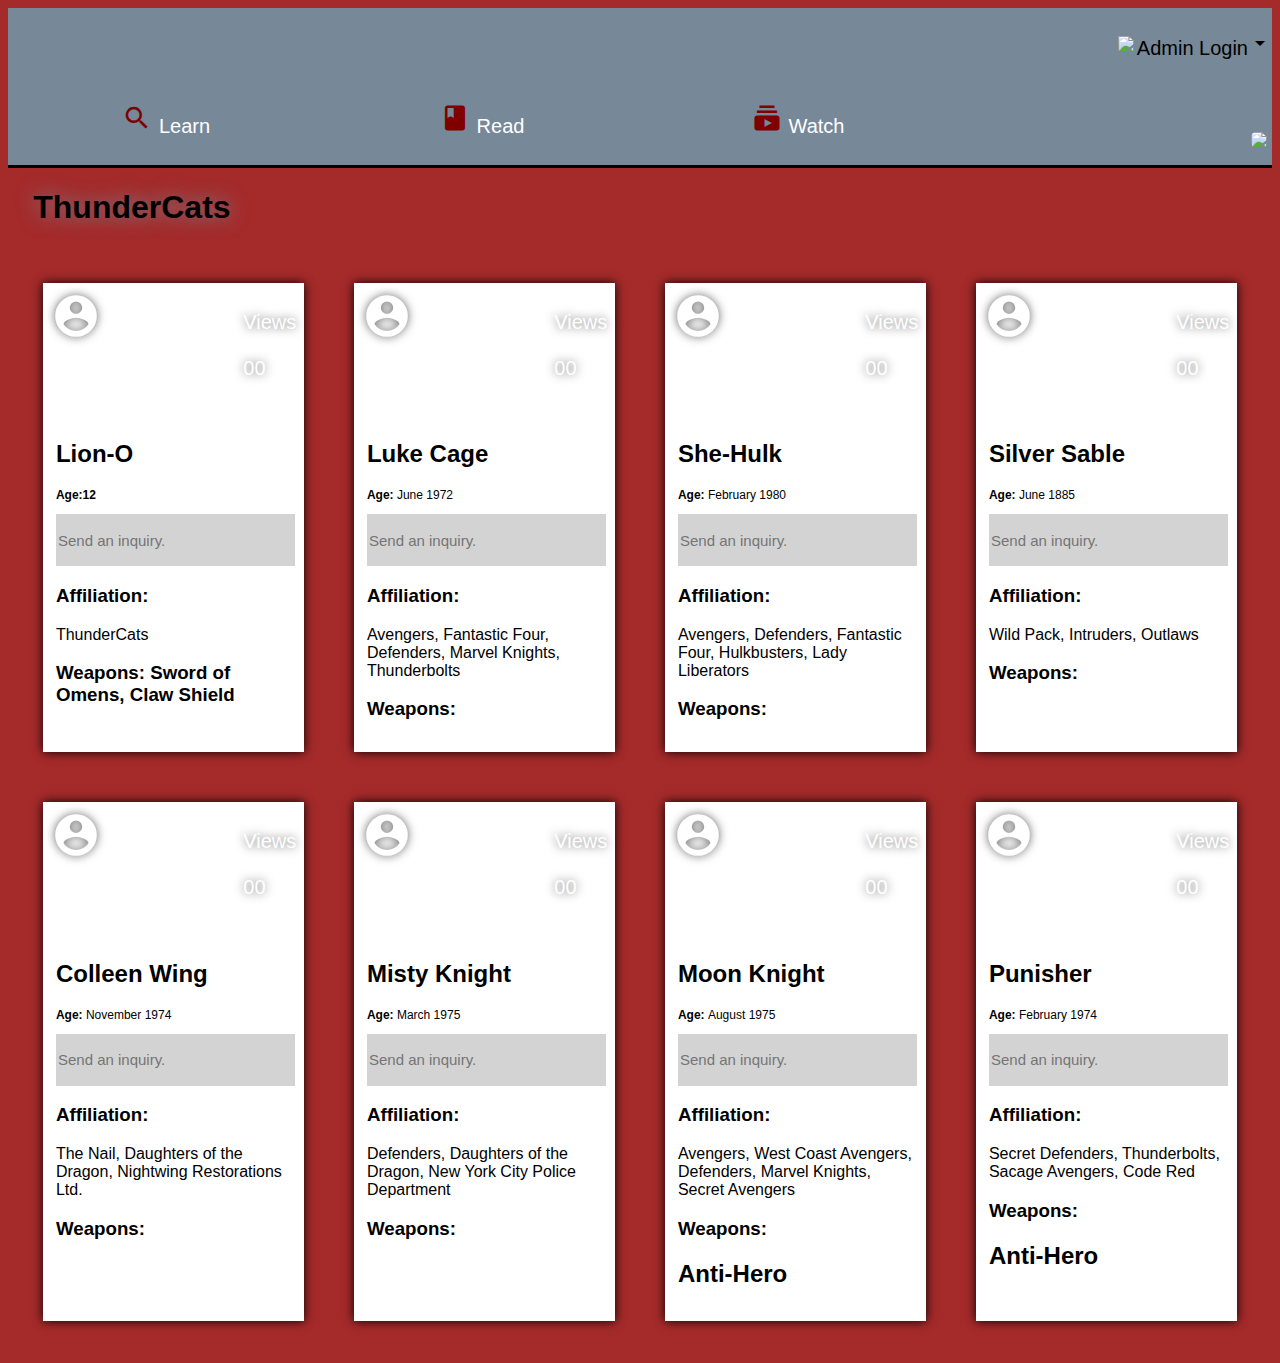
==== commit 4eeb2f46: "Rename assets" ====
--- a/src/index.html
+++ b/src/index.html
@@ -10,7 +10,7 @@
 
 <header>
   <div class="admin">
-    <p><img src="source-images/S.H.I.E.L.D._logo_NEW.png"><a href="https://www.marvel.com/signin" target="_blank" style="color: black; text-decoration: none">Admin Login</a><i class="material-icons">&#xe5c5;</i></p>
+    <p><img src="assets/thundercats-logo.jpeg"><a href="https://www.marvel.com/signin" target="_blank" style="color: black; text-decoration: none">Admin Login</a><i class="material-icons">&#xe5c5;</i></p>
   </div>
 <body>
   <div class="navbar">
@@ -29,20 +29,20 @@
   </div>
 </header>
   <div>
-  <h1>Heroes For Hire</h1>
+  <h1>ThunderCats</h1>
   </div>
   <div class="hero-profiles">
-    <div class="iron-fist">
-      <div class="hero-pictures" id="iron-fist-pic">
-        <a href="https://www.marvel.com/characters/iron-fist-danny-rand/in-comics" target="_blank"><i class="material-icons">&#xe853;</i></a>
+    <div class="lion-o">
+      <div class="hero-pictures" id="lion-o-pic">
+        <a href="https://thundercats.fandom.com/wiki/Lion-O" target="_blank"><i class="material-icons">&#xe853;</i></a>
         <p class="views">Views<br></br>00</p>
       </div>
       <div class="hero-info">
-        <p class="hero-names"><h2>Iron Fist</h2></p>
-        <p class="active"><b>Active Since: </b>May 1974</p>
+        <p class="hero-names"><h2>Lion-O</h2></p>
+        <p class="active"><b>Age:12 </b></p>
         <input class="user-input" type="text" placeholder="Send an inquiry.">
-        <p class="teams"><h3>Teams:</h3>The New Avengers, Defenders, Immortal Weapons, Thunderbolts</p>
-        <p class="power-level"><h3>Type:</h3><h2>Hero</h2></p>
+        <p class="teams"><h3>Affiliation:</h3>ThunderCats</p>
+        <p class="power-level"><h3>Weapons: Sword of Omens, Claw Shield</h3></p>
       </div>
     </div>
     <div class="luke-cage">
@@ -52,10 +52,10 @@
       </div>
       <div class="hero-info">
         <p class="hero-names"><h2>Luke Cage</h2></p>
-        <p class="active"><b>Active Since: </b>June 1972</p>
+        <p class="active"><b>Age: </b>June 1972</p>
         <input class="user-input" type="text" placeholder="Send an inquiry.">
-        <p class="teams"><h3>Teams:</h3>Avengers, Fantastic Four, Defenders, Marvel Knights, Thunderbolts</p>
-        <p class="power-level"><h3>Type:</h3><h2>Hero</h2></p>
+        <p class="teams"><h3>Affiliation:</h3>Avengers, Fantastic Four, Defenders, Marvel Knights, Thunderbolts</p>
+        <p class="power-level"><h3>Weapons:</h3></p>
       </div>
     </div>
     <div class="she-hulk">
@@ -65,10 +65,10 @@
       </div>
       <div class="hero-info">
         <p class="hero-names"><h2>She-Hulk</h2>
-        <p class="active"><b>Active Since: </b>February 1980</p>
+        <p class="active"><b>Age: </b>February 1980</p>
         <input class="user-input" type="text" placeholder="Send an inquiry.">
-        <p class="teams"><h3>Teams:</h3>Avengers, Defenders, Fantastic Four, Hulkbusters, Lady Liberators</p>
-        <p class="power-level"><h3>Type:</h3><h2>Hero</h2></p>
+        <p class="teams"><h3>Affiliation:</h3>Avengers, Defenders, Fantastic Four, Hulkbusters, Lady Liberators</p>
+        <p class="power-level"><h3>Weapons:</h3></p>
       </div>
     </div>
     <div class="silver-sable">
@@ -78,10 +78,10 @@
       </div>
       <div class="hero-info">
         <p class="hero-names"><h2>Silver Sable</h2></p>
-        <p class="active"><b>Active Since: </b>June 1885</p>
+        <p class="active"><b>Age: </b>June 1885</p>
         <input class="user-input" type="text" placeholder="Send an inquiry.">
-        <p class="teams"><h3>Teams:</h3>Wild Pack, Intruders, Outlaws</p>
-        <p class="power-level"><h3>Type:</h3><h2>Hero</h2></p>
+        <p class="teams"><h3>Affiliation:</h3>Wild Pack, Intruders, Outlaws</p>
+        <p class="power-level"><h3>Weapons:</h3></p>
       </div>
     </div>
     <div class="colleen-wing">
@@ -91,10 +91,10 @@
       </div>
       <div class="hero-info">
         <p class="hero-names"><h2>Colleen Wing</h2></p>
-        <p class="active"><b>Active Since: </b>November 1974</p>
+        <p class="active"><b>Age: </b>November 1974</p>
         <input class="user-input" type="text" placeholder="Send an inquiry.">
-        <p class="teams"><h3>Teams:</h3>The Nail, Daughters of the Dragon, Nightwing Restorations Ltd.</p>
-        <p class="power-level"><h3>Type:</h3><h2>Hero</h2></p>
+        <p class="teams"><h3>Affiliation:</h3>The Nail, Daughters of the Dragon, Nightwing Restorations Ltd.</p>
+        <p class="power-level"><h3>Weapons:</h3></p>
       </div>
     </div>
     <div class="misty-knight">
@@ -104,10 +104,10 @@
       </div>
       <div class="hero-info">
         <p class="hero-names"><h2>Misty Knight</h2></p>
-        <p class="active"><b>Active Since: </b>March 1975</p>
+        <p class="active"><b>Age: </b>March 1975</p>
         <input class="user-input" type="text" placeholder="Send an inquiry.">
-        <p class="teams"><h3>Teams:</h3>Defenders, Daughters of the Dragon, New York City Police Department</p>
-        <p class="power-level"><h3>Type:</h3><h2>Hero</h2></p>
+        <p class="teams"><h3>Affiliation:</h3>Defenders, Daughters of the Dragon, New York City Police Department</p>
+        <p class="power-level"><h3>Weapons:</h3></p>
       </div>
     </div>
     <div class="moon-knight">
@@ -117,10 +117,10 @@
       </div>
       <div class="hero-info">
         <p class="hero-names"><h2>Moon Knight</h2></p>
-        <p class="active"><b>Active Since: </b>August 1975</p>
+        <p class="active"><b>Age: </b>August 1975</p>
         <input class="user-input" type="text" placeholder="Send an inquiry.">
-        <p class="teams"><h3>Teams:</h3>Avengers, West Coast Avengers, Defenders, Marvel Knights, Secret Avengers</p>
-        <p class="power-level"><h3>Type:</h3><h2>Anti-Hero</h2></p>
+        <p class="teams"><h3>Affiliation:</h3>Avengers, West Coast Avengers, Defenders, Marvel Knights, Secret Avengers</p>
+        <p class="power-level"><h3>Weapons:</h3><h2>Anti-Hero</h2></p>
       </div>
     </div>
     <div class="punisher">
@@ -130,10 +130,10 @@
       </div>
       <div class="hero-info">
         <p class="hero-names"><h2>Punisher</h2></p>
-        <p class="active"><b>Active Since: </b>February 1974</p>
+        <p class="active"><b>Age: </b>February 1974</p>
         <input class="user-input" type="text" placeholder="Send an inquiry.">
-        <p class="teams"><h3>Teams:</h3>Secret Defenders, Thunderbolts, Sacage Avengers, Code Red</p>
-        <p class="power-level"><h3>Type:</h3><h2>Anti-Hero</h2></p>
+        <p class="teams"><h3>Affiliation:</h3>Secret Defenders, Thunderbolts, Sacage Avengers, Code Red</p>
+        <p class="power-level"><h3>Weapons:</h3><h2>Anti-Hero</h2></p>
       </div>
     </div>
   </div>
--- a/src/styles.css
+++ b/src/styles.css
@@ -259,13 +259,13 @@
   opacity: 1;
 }
 
-.iron-fist .hero-pictures {
-  background-image: url(source-images/iron_fist_comics.jpeg);
-  margin: 0;
-  box-shadow: none;
-}
-
-.iron-fist .hero-info {
+.lion-o .hero-pictures {
+  background-image: url(source-images/snarf.jpg);
+  margin: 0;
+  box-shadow: none;
+}
+
+.lion-o .hero-info {
   margin: 0;
   padding: 5%;
   box-shadow: none;
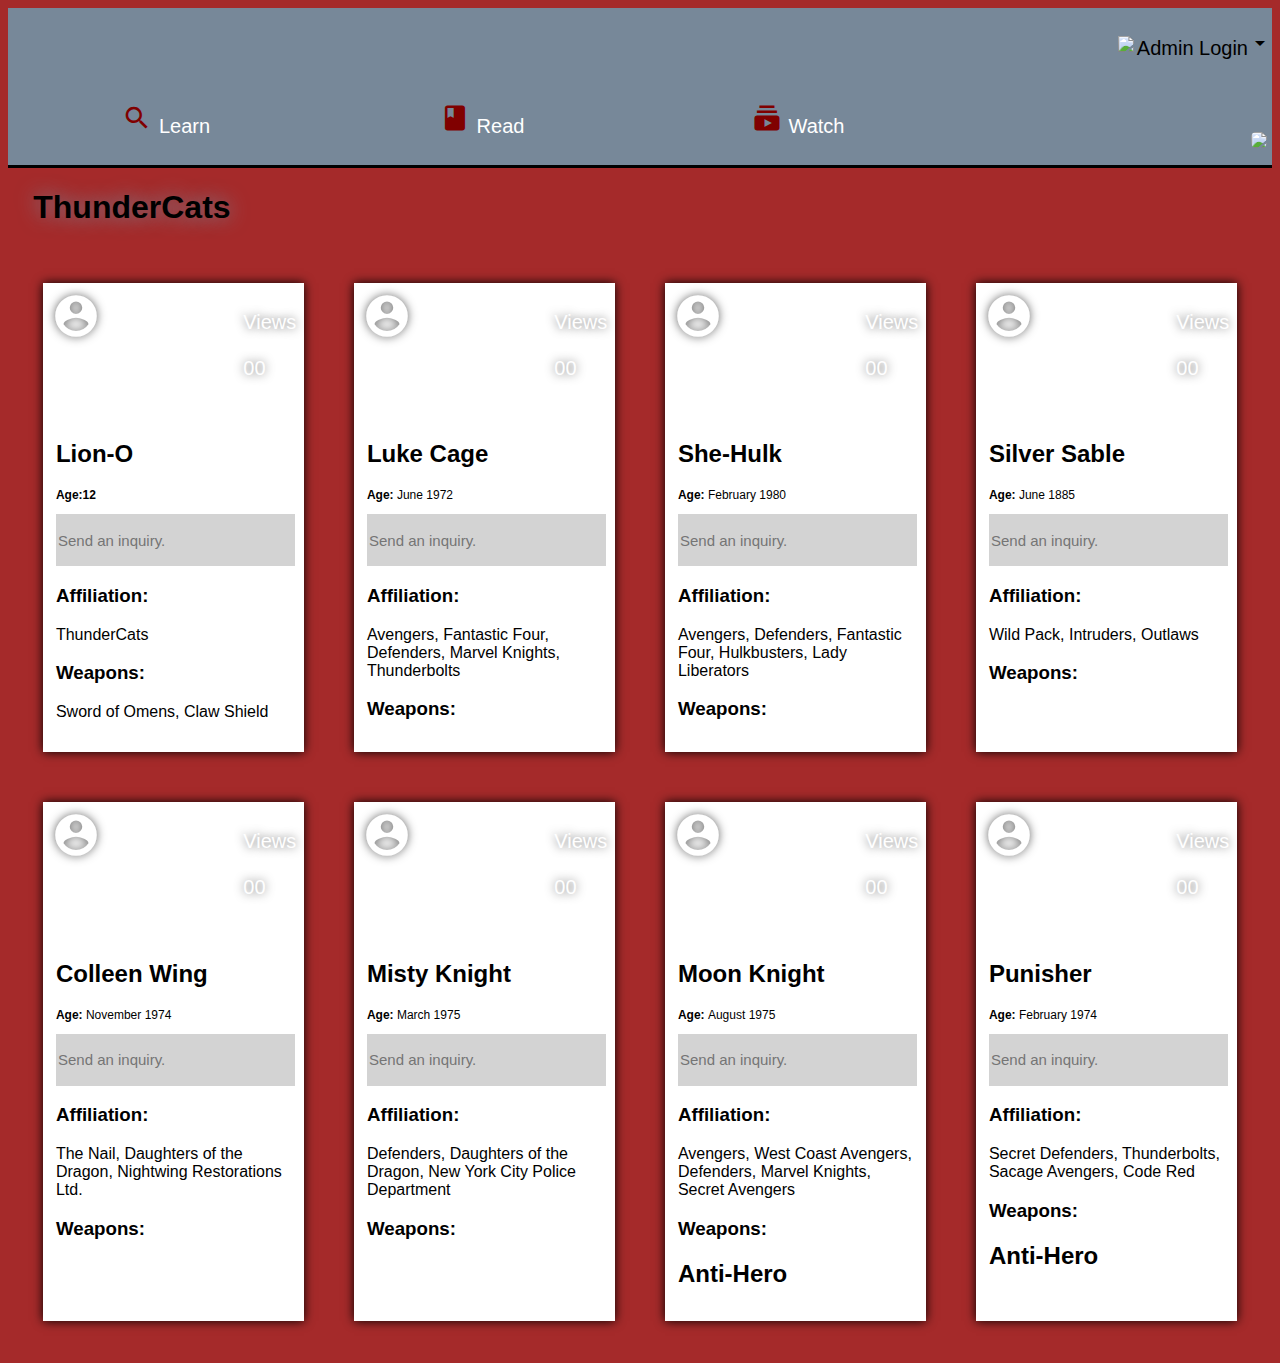
==== commit 8a15970c: "Fix image size" ====
--- a/src/index.html
+++ b/src/index.html
@@ -42,7 +42,7 @@
         <p class="active"><b>Age:12 </b></p>
         <input class="user-input" type="text" placeholder="Send an inquiry.">
         <p class="teams"><h3>Affiliation:</h3>ThunderCats</p>
-        <p class="power-level"><h3>Weapons: Sword of Omens, Claw Shield</h3></p>
+        <p class="power-level"><h3>Weapons:</h3> Sword of Omens, Claw Shield</p>
       </div>
     </div>
     <div class="luke-cage">
--- a/src/styles.css
+++ b/src/styles.css
@@ -260,7 +260,7 @@
 }
 
 .lion-o .hero-pictures {
-  background-image: url(source-images/snarf.jpg);
+  background-image: url(source-images/cheetara.jpg);
   margin: 0;
   box-shadow: none;
 }
@@ -272,7 +272,7 @@
 }
 
 .luke-cage .hero-pictures {
-  background-image: url(source-images/luke_cage.jpg);
+  background-image: url(source-images/slithe.jpg);
   box-shadow: none;
   margin: 0;
 }
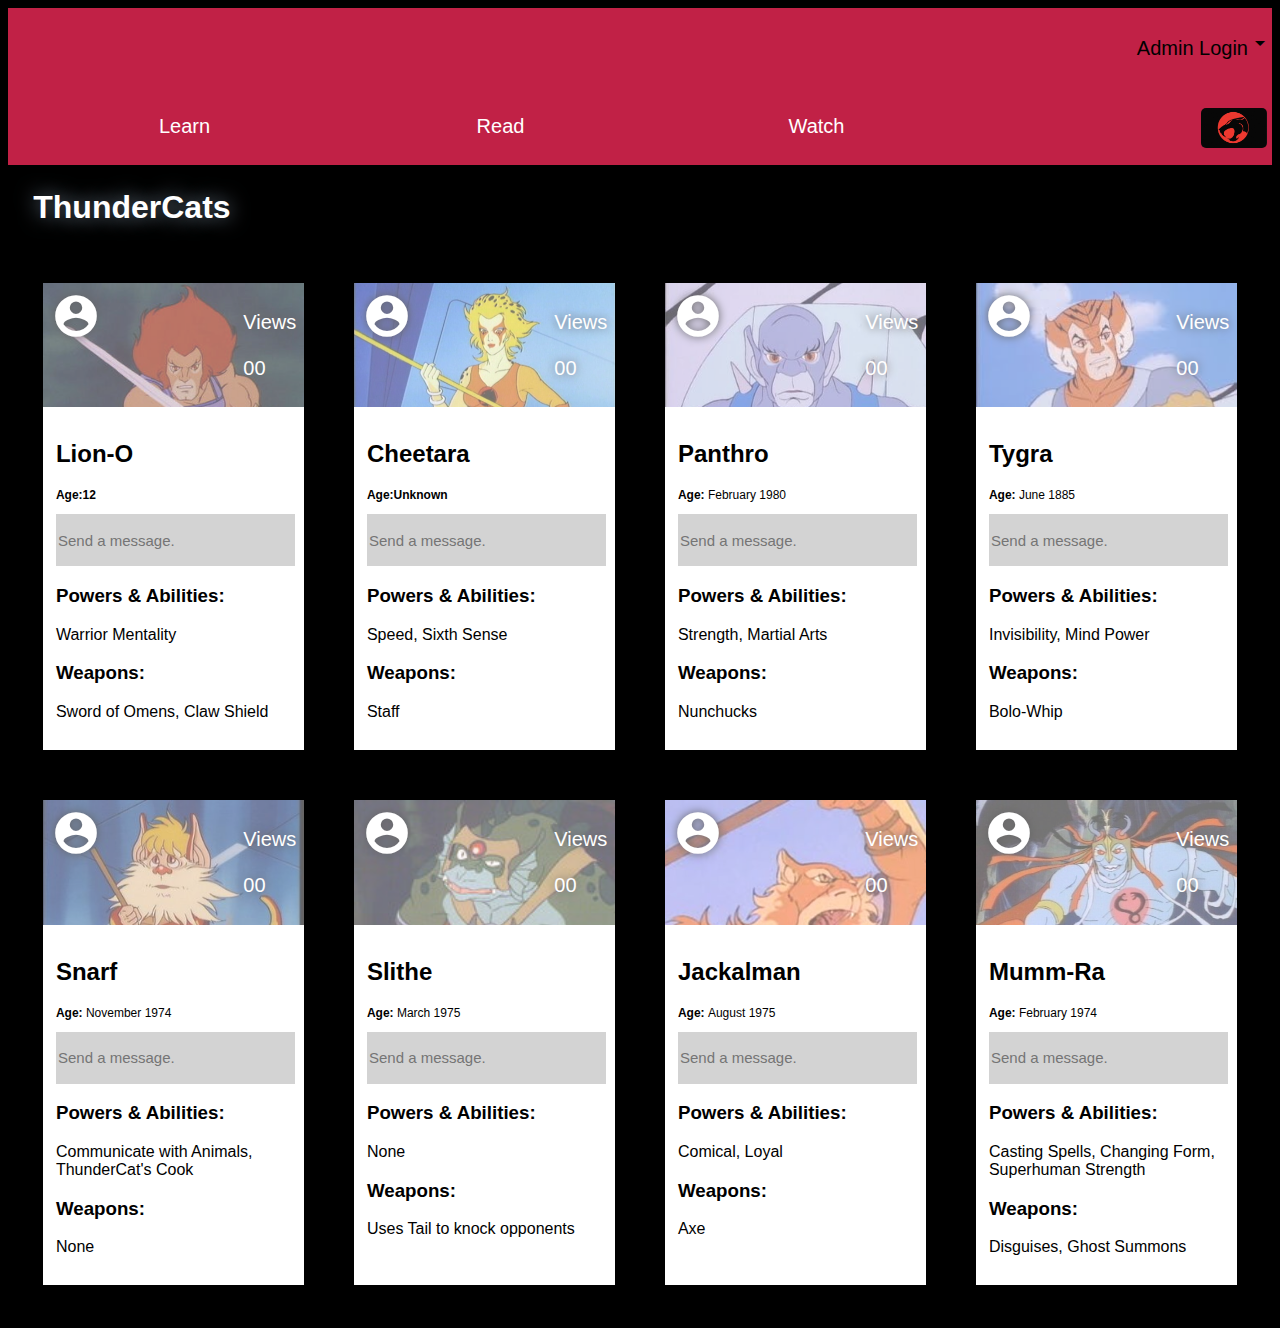
==== commit 4a6d0baf: "Accessibility." ====
--- a/src/index.html
+++ b/src/index.html
@@ -10,21 +10,21 @@
 
 <header>
   <div class="admin">
-    <p><img src="assets/thundercats-logo.jpeg"><a href="https://www.marvel.com/signin" target="_blank" style="color: black; text-decoration: none">Admin Login</a><i class="material-icons">&#xe5c5;</i></p>
+    <p><a href="http://thundercats.org/" target="_blank" style="color: black; text-decoration: none">Admin Login</a><i class="material-icons">&#xe5c5;</i></p>
   </div>
 <body>
   <div class="navbar">
     <div class="learn">
-      <p><i class="material-icons">&#xe8b6;</i><a href="https://www.marvel.com/characters" target="_blank" style="color: white; text-decoration: none">Learn</a></p>
+      <p><i class="material-icons">&#xe8b6;</i><a href="https://en.wikipedia.org/wiki/ThunderCats#History" target="_blank" style="color: white; text-decoration: none">Learn</a></p>
     </div>
     <div class="read">
-      <p><i class="material-icons">&#xe865;</i><a href="https://www.marvel.com/comics" target="_blank" style="color: white; text-decoration: none">Read</a></p>
+      <p><i class="material-icons">&#xe865;</i><a href="https://www.mentalfloss.com/article/63448/15-amazing-facts-about-thunderthunderthundercats" target="_blank" style="color: white; text-decoration: none">Read</a></p>
     </div>
     <div class="watch">
-      <p><i  class="material-icons">&#xe064;</i><a href="https://www.youtube.com/watch?v=her22k5s0ZM&list=PLK5HARgNfgj-PrPFWJ18sMP1ikSvKP8IW" target="_blank" style="color: white; text-decoration: none">Watch</a></p>
+      <p><i  class="material-icons">&#xe064;</i><a href="https://www.dailymotion.com/video/x6tudml" target="_blank" style="color: white; text-decoration: none">Watch</a></p>
     </div>
     <div class="nav-icon">
-      <img src="source-images/shield_name.jpg">
+      <img src="../assets/thundercats-logo.jpeg">
     </div>
   </div>
 </header>
@@ -40,100 +40,100 @@
       <div class="hero-info">
         <p class="hero-names"><h2>Lion-O</h2></p>
         <p class="active"><b>Age:12 </b></p>
-        <input class="user-input" type="text" placeholder="Send an inquiry.">
-        <p class="teams"><h3>Affiliation:</h3>ThunderCats</p>
-        <p class="power-level"><h3>Weapons:</h3> Sword of Omens, Claw Shield</p>
+        <input class="user-input" type="text" placeholder="Send a message.">
+        <p class="teams"><h3>Powers & Abilities:</h3>Warrior Mentality</p>
+        <p class="power-level"><h3>Weapons:</h3>Sword of Omens, Claw Shield</p>
       </div>
     </div>
-    <div class="luke-cage">
+    <div class="cheetara">
       <div class="hero-pictures">
-        <a href="https://www.marvel.com/characters/luke-cage/in-comics" target="_blank"><i class="material-icons">&#xe853;</i></a>
+        <a href="https://thundercats.fandom.com/wiki/Cheetara" target="_blank"><i class="material-icons">&#xe853;</i></a>
         <p class="views">Views<br></br>00</p>
       </div>
       <div class="hero-info">
-        <p class="hero-names"><h2>Luke Cage</h2></p>
-        <p class="active"><b>Age: </b>June 1972</p>
-        <input class="user-input" type="text" placeholder="Send an inquiry.">
-        <p class="teams"><h3>Affiliation:</h3>Avengers, Fantastic Four, Defenders, Marvel Knights, Thunderbolts</p>
-        <p class="power-level"><h3>Weapons:</h3></p>
+        <p class="hero-names"><h2>Cheetara</h2></p>
+        <p class="active"><b>Age:Unknown </b></p>
+        <input class="user-input" type="text" placeholder="Send a message.">
+        <p class="teams"><h3>Powers & Abilities:</h3>Speed, Sixth Sense</p>
+        <p class="power-level"><h3>Weapons:</h3>Staff</p>
       </div>
     </div>
-    <div class="she-hulk">
+    <div class="panthro">
       <div class="hero-pictures">
-        <a href="https://www.marvel.com/characters/she-hulk-jennifer-walters/in-comics" target="_blank"><i class="material-icons">&#xe853;</i></a>
+        <a href="https://thundercats.fandom.com/wiki/Panthro" target="_blank"><i class="material-icons">&#xe853;</i></a>
         <p class="views">Views<br></br>00</p>
       </div>
       <div class="hero-info">
-        <p class="hero-names"><h2>She-Hulk</h2>
+        <p class="hero-names"><h2>Panthro</h2>
         <p class="active"><b>Age: </b>February 1980</p>
-        <input class="user-input" type="text" placeholder="Send an inquiry.">
-        <p class="teams"><h3>Affiliation:</h3>Avengers, Defenders, Fantastic Four, Hulkbusters, Lady Liberators</p>
-        <p class="power-level"><h3>Weapons:</h3></p>
+        <input class="user-input" type="text" placeholder="Send a message.">
+        <p class="teams"><h3>Powers & Abilities:</h3>Strength, Martial Arts</p>
+        <p class="power-level"><h3>Weapons:</h3>Nunchucks</p>
       </div>
     </div>
-    <div class="silver-sable">
+    <div class="tygra">
       <div class="hero-pictures">
-        <a href="https://www.marvel.com/characters/colleen-wing/in-comics" target="_blank"><i class="material-icons">&#xe853;</i></a>
+        <a href="https://thundercats.fandom.com/wiki/Tygra" target="_blank"><i class="material-icons">&#xe853;</i></a>
         <p class="views">Views<br></br>00</p>
       </div>
       <div class="hero-info">
-        <p class="hero-names"><h2>Silver Sable</h2></p>
+        <p class="hero-names"><h2>Tygra</h2></p>
         <p class="active"><b>Age: </b>June 1885</p>
-        <input class="user-input" type="text" placeholder="Send an inquiry.">
-        <p class="teams"><h3>Affiliation:</h3>Wild Pack, Intruders, Outlaws</p>
-        <p class="power-level"><h3>Weapons:</h3></p>
+        <input class="user-input" type="text" placeholder="Send a message.">
+        <p class="teams"><h3>Powers & Abilities:</h3>Invisibility, Mind Power</p>
+        <p class="power-level"><h3>Weapons:</h3>Bolo-Whip</p>
       </div>
     </div>
-    <div class="colleen-wing">
+    <div class="snarf">
       <div class="hero-pictures">
-        <a href="https://www.marvel.com/characters/colleen-wing/in-comics" target="_blank"><i class="material-icons">&#xe853;</i></a>
+        <a href="https://thundercats.fandom.com/wiki/Snarf" target="_blank"><i class="material-icons">&#xe853;</i></a>
         <p class="views">Views<br></br>00</p>
       </div>
       <div class="hero-info">
-        <p class="hero-names"><h2>Colleen Wing</h2></p>
+        <p class="hero-names"><h2>Snarf</h2></p>
         <p class="active"><b>Age: </b>November 1974</p>
-        <input class="user-input" type="text" placeholder="Send an inquiry.">
-        <p class="teams"><h3>Affiliation:</h3>The Nail, Daughters of the Dragon, Nightwing Restorations Ltd.</p>
-        <p class="power-level"><h3>Weapons:</h3></p>
+        <input class="user-input" type="text" placeholder="Send a message.">
+        <p class="teams"><h3>Powers & Abilities:</h3>Communicate with Animals, ThunderCat's Cook</p>
+        <p class="power-level"><h3>Weapons:</h3>None</p>
       </div>
     </div>
-    <div class="misty-knight">
+    <div class="slithe">
       <div class="hero-pictures">
-        <a href="https://www.marvel.com/characters/misty-knight/in-comics" target="_blank"><i class="material-icons">&#xe853;</i></a>
+        <a href="https://thundercats.fandom.com/wiki/Slithe" target="_blank"><i class="material-icons">&#xe853;</i></a>
         <p class="views">Views<br></br>00</p>
       </div>
       <div class="hero-info">
-        <p class="hero-names"><h2>Misty Knight</h2></p>
+        <p class="hero-names"><h2>Slithe</h2></p>
         <p class="active"><b>Age: </b>March 1975</p>
-        <input class="user-input" type="text" placeholder="Send an inquiry.">
-        <p class="teams"><h3>Affiliation:</h3>Defenders, Daughters of the Dragon, New York City Police Department</p>
-        <p class="power-level"><h3>Weapons:</h3></p>
+        <input class="user-input" type="text" placeholder="Send a message.">
+        <p class="teams"><h3>Powers & Abilities:</h3>None</p>
+        <p class="power-level"><h3>Weapons:</h3>Uses Tail to knock opponents</p>
       </div>
     </div>
-    <div class="moon-knight">
+    <div class="jackalman">
       <div class="hero-pictures">
-        <a href="https://www.marvel.com/characters/moon-knight-marc-spector/in-comics" target="_blank"> <i class="material-icons">&#xe853;</i></a>
+        <a href="https://thundercats.fandom.com/wiki/Jackalman" target="_blank"> <i class="material-icons">&#xe853;</i></a>
         <p class="views">Views<br></br>00</p>
       </div>
       <div class="hero-info">
-        <p class="hero-names"><h2>Moon Knight</h2></p>
+        <p class="hero-names"><h2>Jackalman</h2></p>
         <p class="active"><b>Age: </b>August 1975</p>
-        <input class="user-input" type="text" placeholder="Send an inquiry.">
-        <p class="teams"><h3>Affiliation:</h3>Avengers, West Coast Avengers, Defenders, Marvel Knights, Secret Avengers</p>
-        <p class="power-level"><h3>Weapons:</h3><h2>Anti-Hero</h2></p>
+        <input class="user-input" type="text" placeholder="Send a message.">
+        <p class="teams"><h3>Powers & Abilities:</h3>Comical, Loyal</p>
+        <p class="power-level"><h3>Weapons:</h3>Axe</p>
       </div>
     </div>
-    <div class="punisher">
+    <div class="mumm-ra">
       <div class="hero-pictures">
-        <a href="https://www.marvel.com/characters/punisher-frank-castle/in-comics" target="_blank"> <i class="material-icons">&#xe853;</i></a>
+        <a href="https://thundercats.fandom.com/wiki/Mumm-Ra" target="_blank"> <i class="material-icons">&#xe853;</i></a>
         <p class="views">Views<br></br>00</p>
       </div>
       <div class="hero-info">
-        <p class="hero-names"><h2>Punisher</h2></p>
+        <p class="hero-names"><h2>Mumm-Ra</h2></p>
         <p class="active"><b>Age: </b>February 1974</p>
-        <input class="user-input" type="text" placeholder="Send an inquiry.">
-        <p class="teams"><h3>Affiliation:</h3>Secret Defenders, Thunderbolts, Sacage Avengers, Code Red</p>
-        <p class="power-level"><h3>Weapons:</h3><h2>Anti-Hero</h2></p>
+        <input class="user-input" type="text" placeholder="Send a message.">
+        <p class="teams"><h3>Powers & Abilities:</h3>Casting Spells, Changing Form, Superhuman Strength</p>
+        <p class="power-level"><h3>Weapons:</h3>Disguises, Ghost Summons</p>
       </div>
     </div>
   </div>
--- a/src/styles.css
+++ b/src/styles.css
@@ -66,6 +66,7 @@
 
   h1 {
     text-align: center;
+    color: yellow;
   }
 
   .hero-profiles {
@@ -80,7 +81,7 @@
 }
 
 body {
-  background-color: Brown;
+  background-color: black;
   font-family: "Arial";
 }
 
@@ -92,7 +93,7 @@
 flex-grow: 1;
 border-bottom: 3px black solid;
 align-self: flex-end;
-background-color: LightSlateGrey;
+background-color: #C12146;
 }
 
 .navbar div {
@@ -107,12 +108,12 @@
 .navbar .material-icons {
   font-size: 30px;
   text-align: center;
-  color: Maroon;
+  color: #C12146;
 }
 
 .admin {
-  background-color: LightSlateGrey;
-  color: black;
+  background-color: #C12146;
+  color: w;
   padding-bottom: 3px;
   padding-top: 3px;
   font-size: 20px;
@@ -185,6 +186,7 @@
 h1 {
   padding-left: 2%;
   text-shadow: 0px 0px 20px LightSlateGrey;
+  color: #FFFFFF;
 }
 
 .hero-profiles {
@@ -260,7 +262,7 @@
 }
 
 .lion-o .hero-pictures {
-  background-image: url(source-images/cheetara.jpg);
+  background-image: url(../assets/lion-o.jpg);
   margin: 0;
   box-shadow: none;
 }
@@ -271,86 +273,86 @@
   box-shadow: none;
 }
 
-.luke-cage .hero-pictures {
-  background-image: url(source-images/slithe.jpg);
-  box-shadow: none;
-  margin: 0;
-}
-
-.luke-cage .hero-info {
-  margin: 0;
-  padding: 5%;
-  box-shadow: none;
-}
-
-.she-hulk .hero-pictures {
-  background-image: url(source-images/she-hulk.jpg);
-  box-shadow: none;
-  margin: 0;
-}
-
-.she-hulk .hero-info {
-  margin: 0;
-  padding: 5%;
-  box-shadow: none;
-}
-
-.silver-sable .hero-pictures {
-  background-image: url(source-images/silver-sable.jpg);
-  box-shadow: none;
-  margin: 0;
-}
-
-.silver-sable .hero-info {
-  margin: 0;
-  padding: 5%;
-  box-shadow: none;
-}
-
-.colleen-wing .hero-pictures {
-  background-image: url(source-images/colleen_wing.jpg);
-  margin: 0;
-  box-shadow: none;
-}
-
-.colleen-wing .hero-info {
-  margin: 0;
-  padding: 5%;
-  box-shadow: none;
-}
-
-.misty-knight .hero-pictures {
-  background-image: url(source-images/misty_knight.jpg);
-  margin: 0;
-  box-shadow: none;
-}
-
-.misty-knight .hero-info {
-  margin: 0;
-  padding: 5%;
-  box-shadow: none;
-}
-
-.moon-knight .hero-pictures {
-  background-image: url(source-images/moon_knight.jpeg);
-  margin: 0;
-  box-shadow: none;
-}
-
-.moon-knight .hero-info {
-  margin: 0;
-  padding: 5%;
-  box-shadow: none;
-}
-
-.punisher .hero-pictures {
-  background-image: url(source-images/the_punisher.jpg);
-  margin: 0;
-  box-shadow: none;
-}
-
-.punisher .hero-info {
-  margin: 0;
-  padding: 5%;
-  box-shadow: none;
-}
+.cheetara .hero-pictures {
+  background-image: url(../assets/cheetara.jpg);
+  box-shadow: none;
+  margin: 0;
+}
+
+.cheetara .hero-info {
+  margin: 0;
+  padding: 5%;
+  box-shadow: none;
+}
+
+.panthro .hero-pictures {
+  background-image: url(../assets/panthro.jpg);
+  box-shadow: none;
+  margin: 0;
+}
+
+.panthro .hero-info {
+  margin: 0;
+  padding: 5%;
+  box-shadow: none;
+}
+
+.tygra .hero-pictures {
+  background-image: url(../assets/tygra.jpeg);
+  box-shadow: none;
+  margin: 0;
+}
+
+.tygra .hero-info {
+  margin: 0;
+  padding: 5%;
+  box-shadow: none;
+}
+
+.snarf .hero-pictures {
+  background-image: url(../assets/snarf.jpg);
+  margin: 0;
+  box-shadow: none;
+}
+
+.snarf .hero-info {
+  margin: 0;
+  padding: 5%;
+  box-shadow: none;
+}
+
+.slithe .hero-pictures {
+  background-image: url(../assets/slithe-2.jpg);
+  margin: 0;
+  box-shadow: none;
+}
+
+.slithe .hero-info {
+  margin: 0;
+  padding: 5%;
+  box-shadow: none;
+}
+
+.jackalman .hero-pictures {
+  background-image: url(../assets/jackalman.jpg);
+  margin: 0;
+  box-shadow: none;
+}
+
+.jackalman .hero-info {
+  margin: 0;
+  padding: 5%;
+  box-shadow: none;
+}
+
+.mumm-ra .hero-pictures {
+  background-image: url(../assets/mumm-ra.jpg);
+  margin: 0;
+  box-shadow: none;
+}
+
+.mumm-ra .hero-info {
+  margin: 0;
+  padding: 5%;
+  box-shadow: none;
+}
